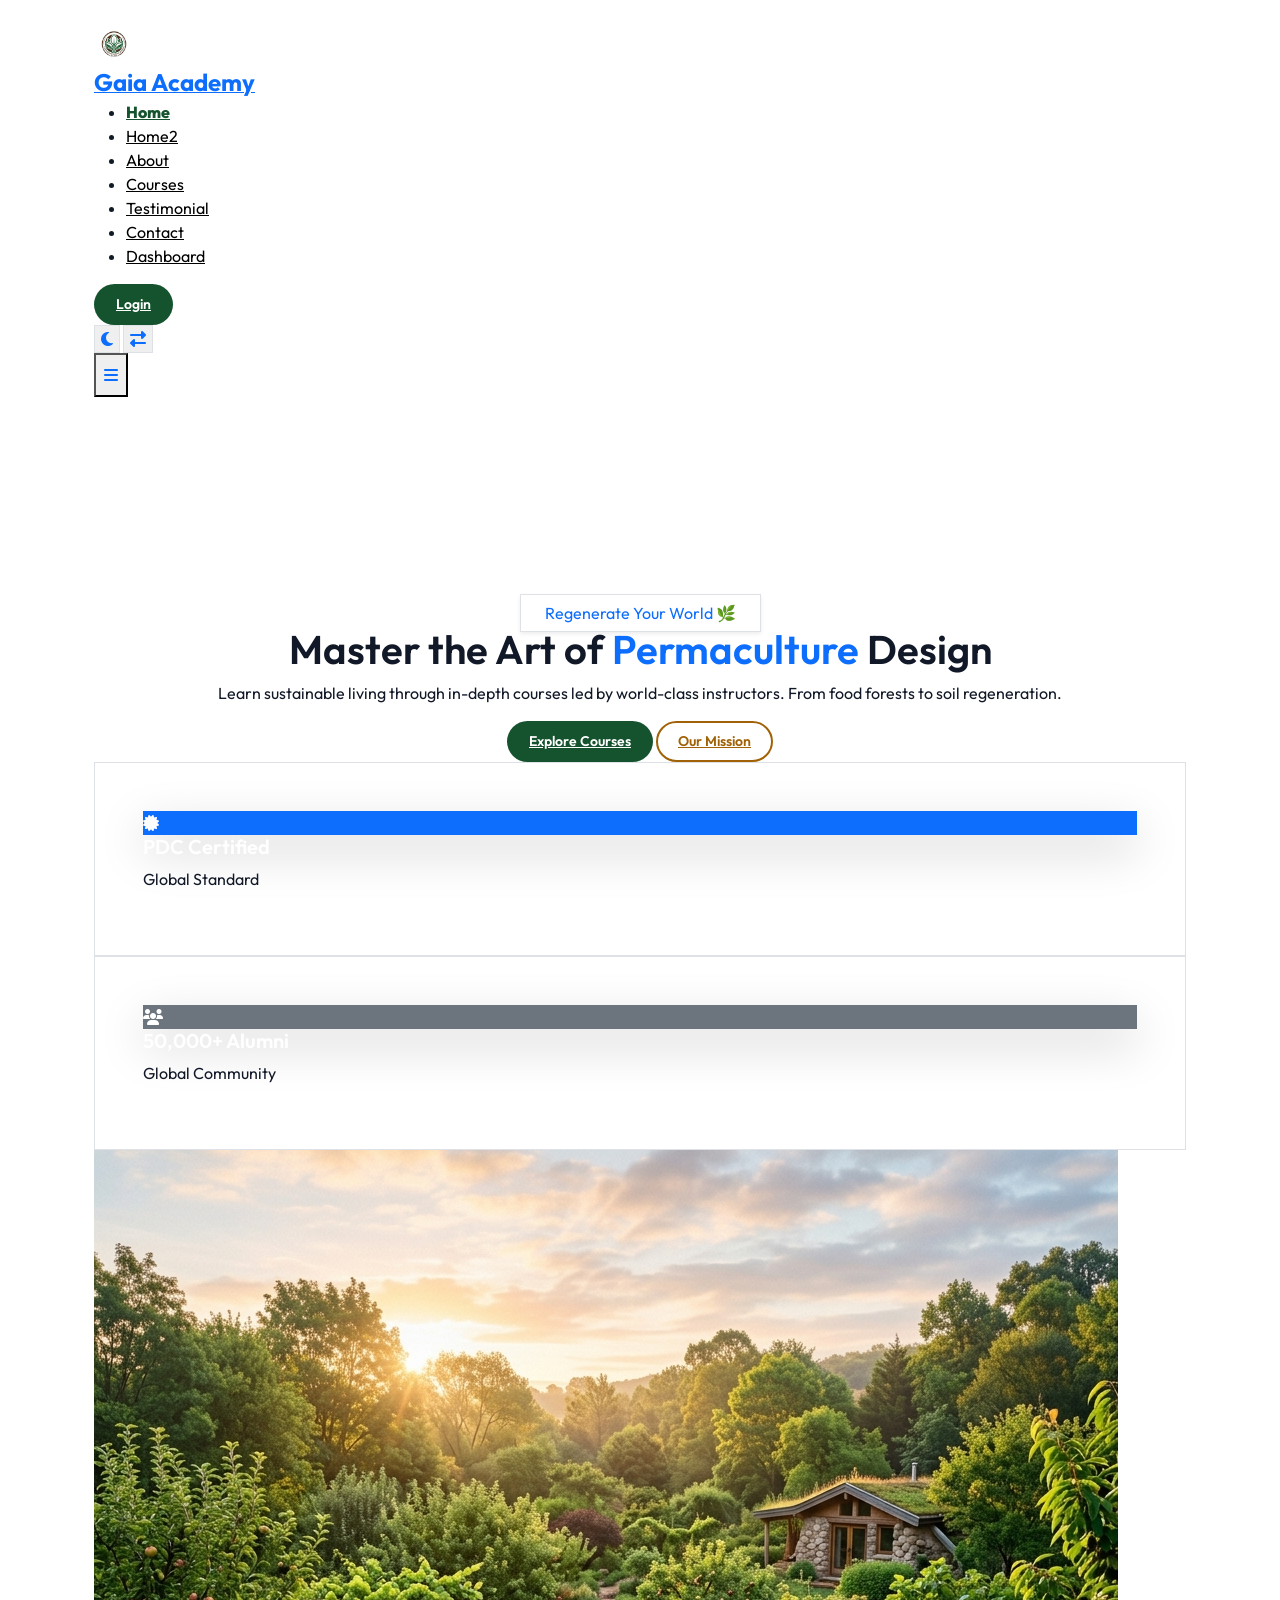
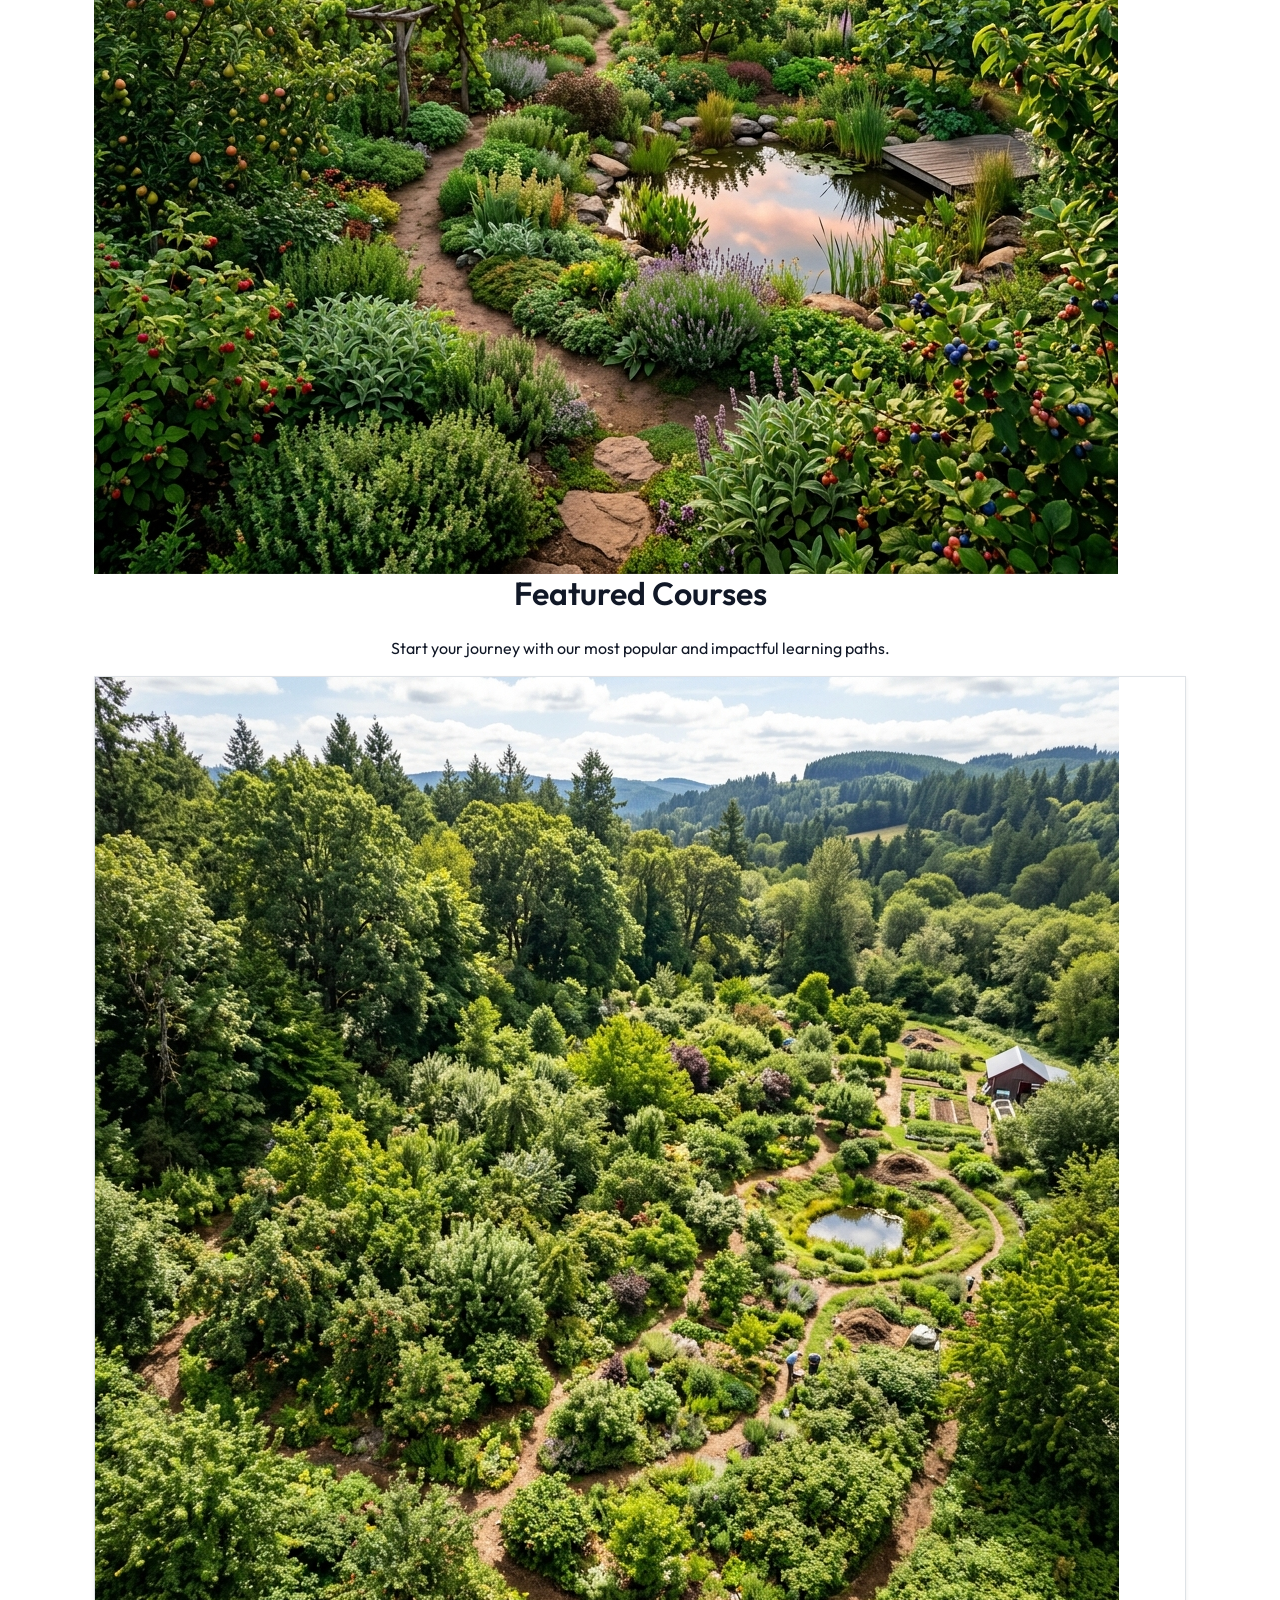
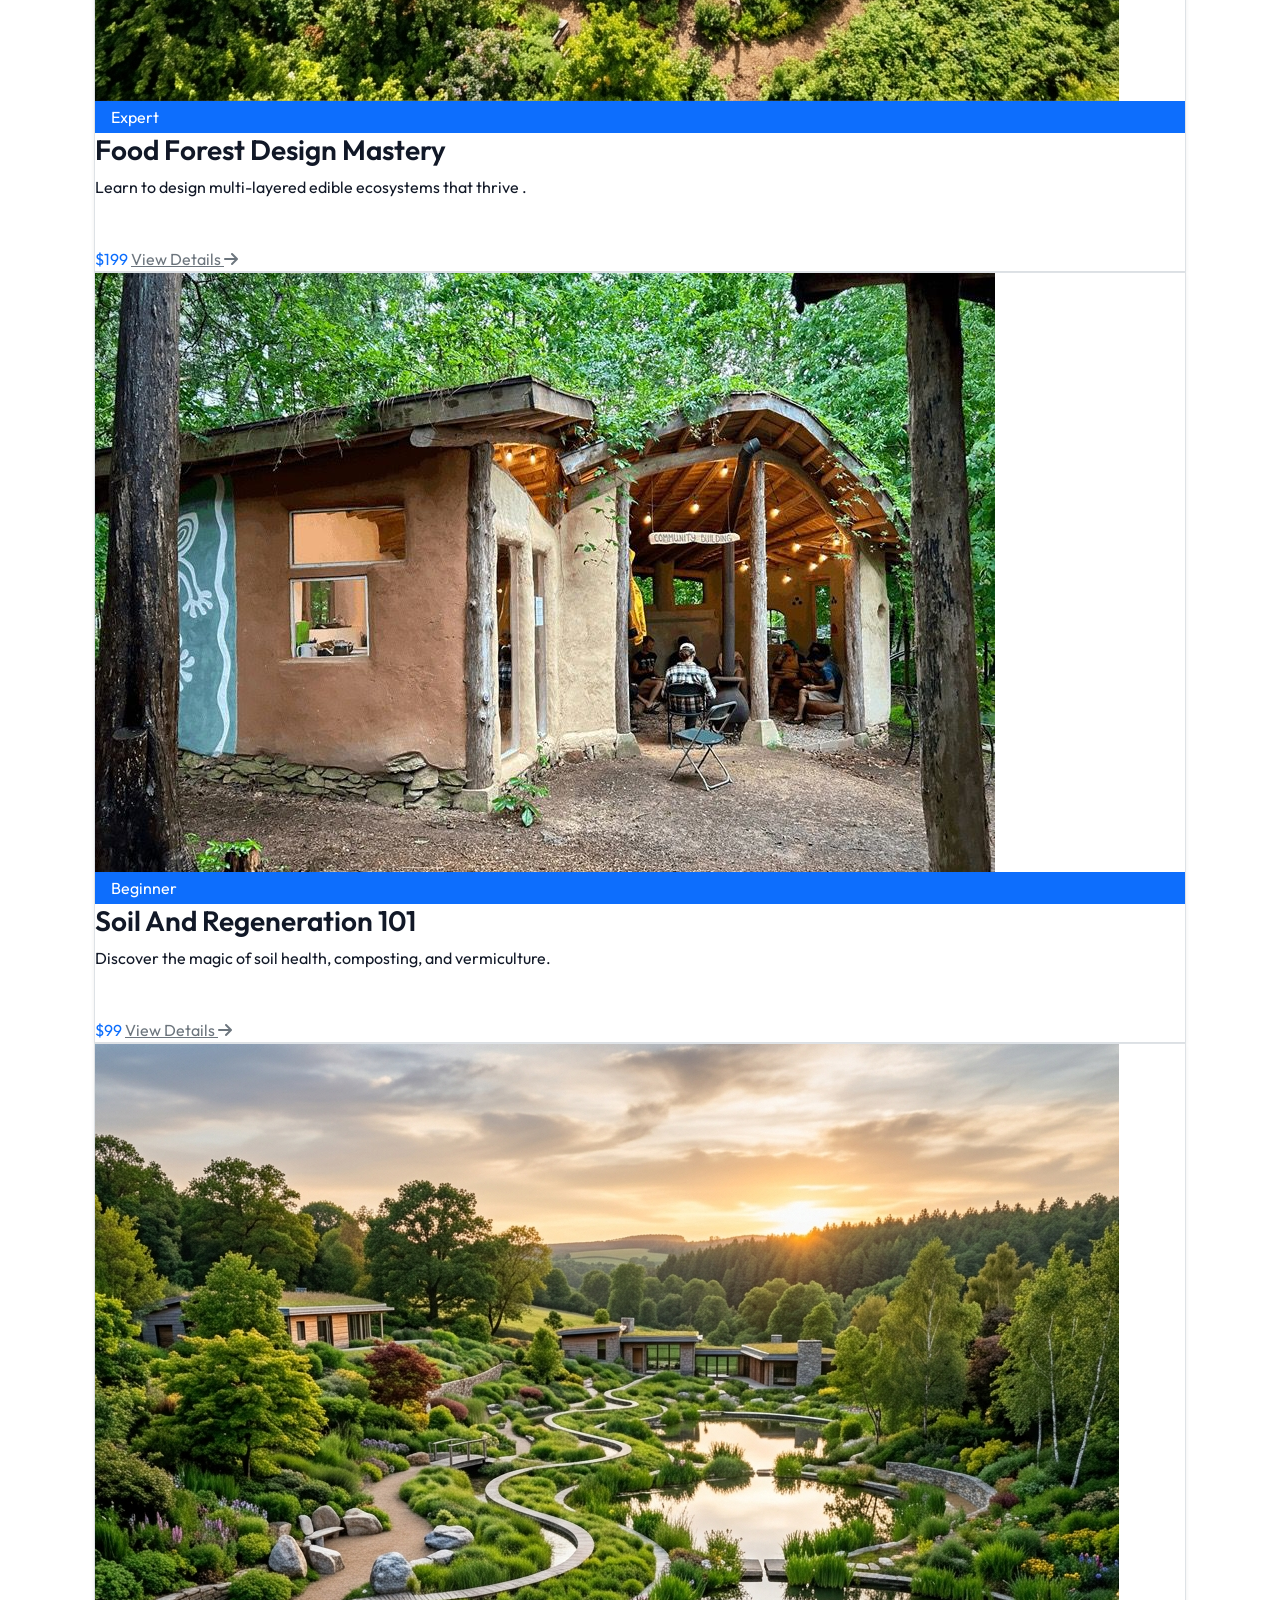
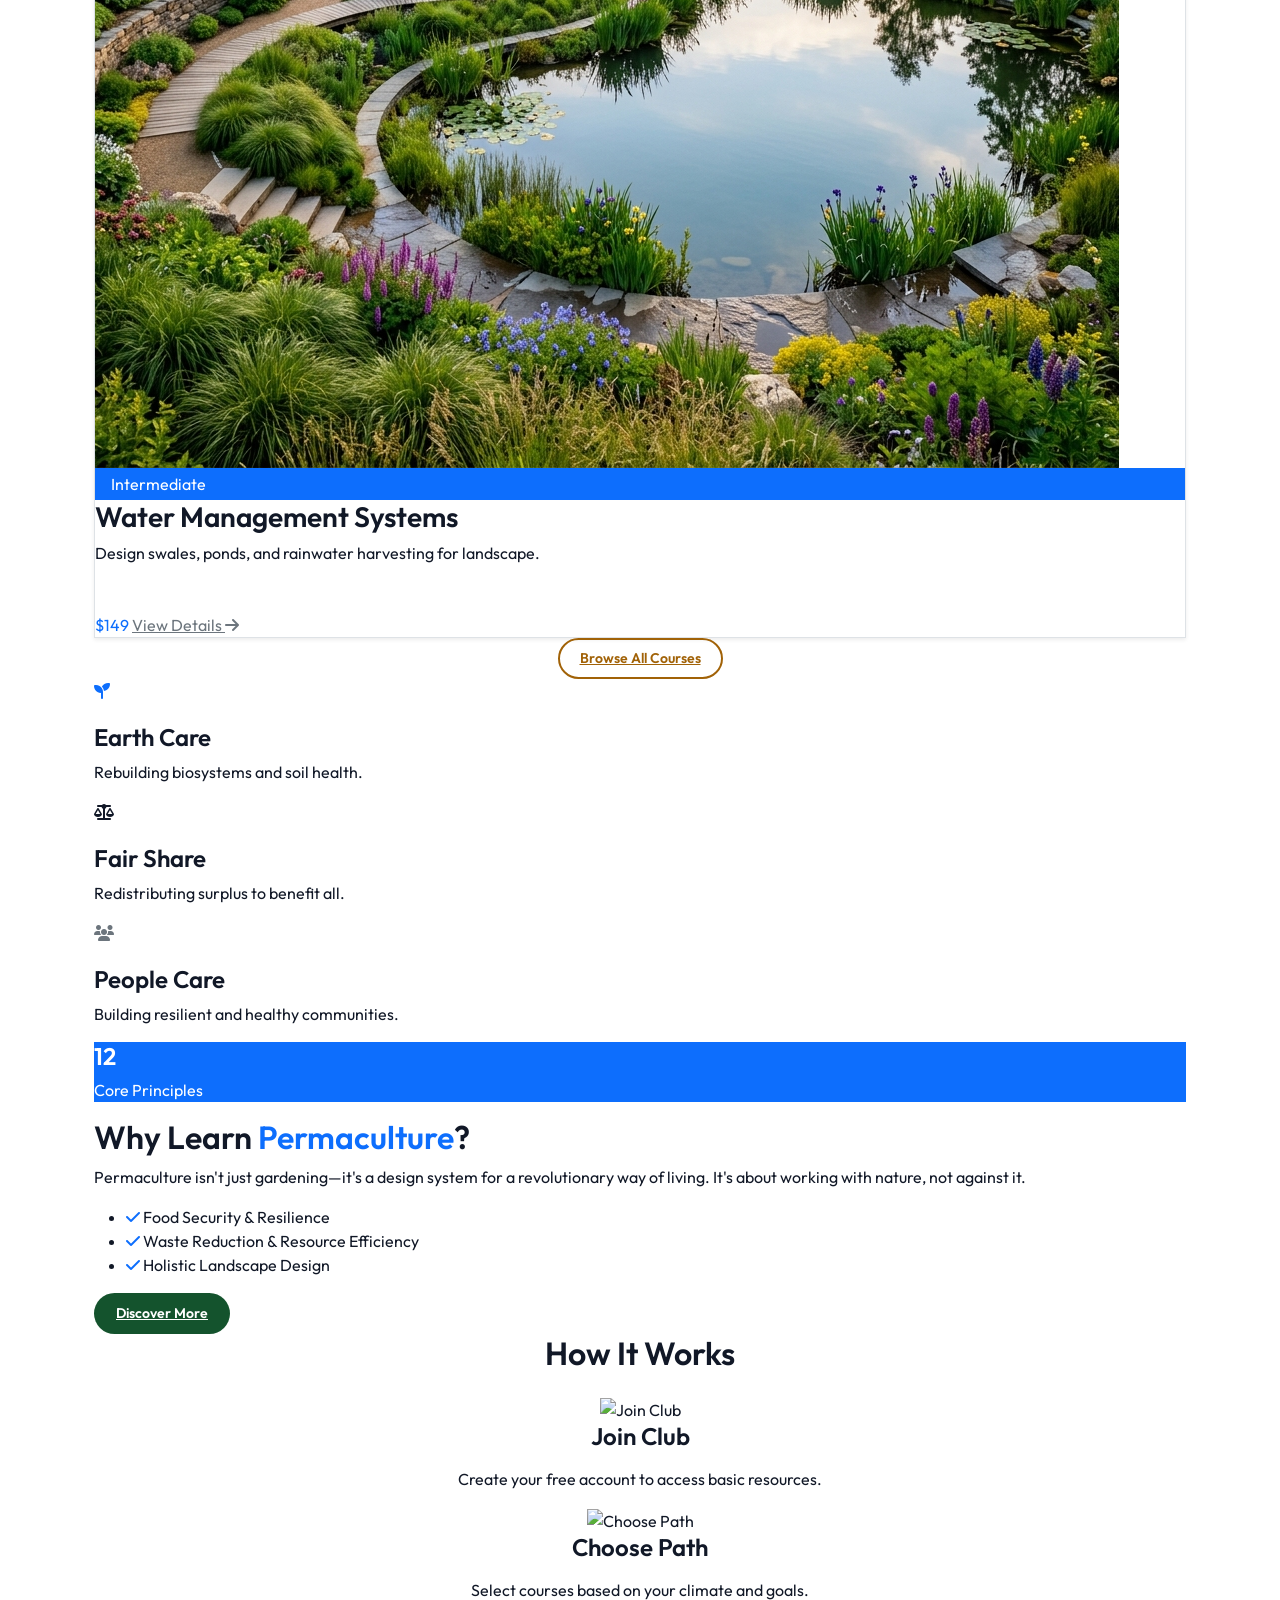
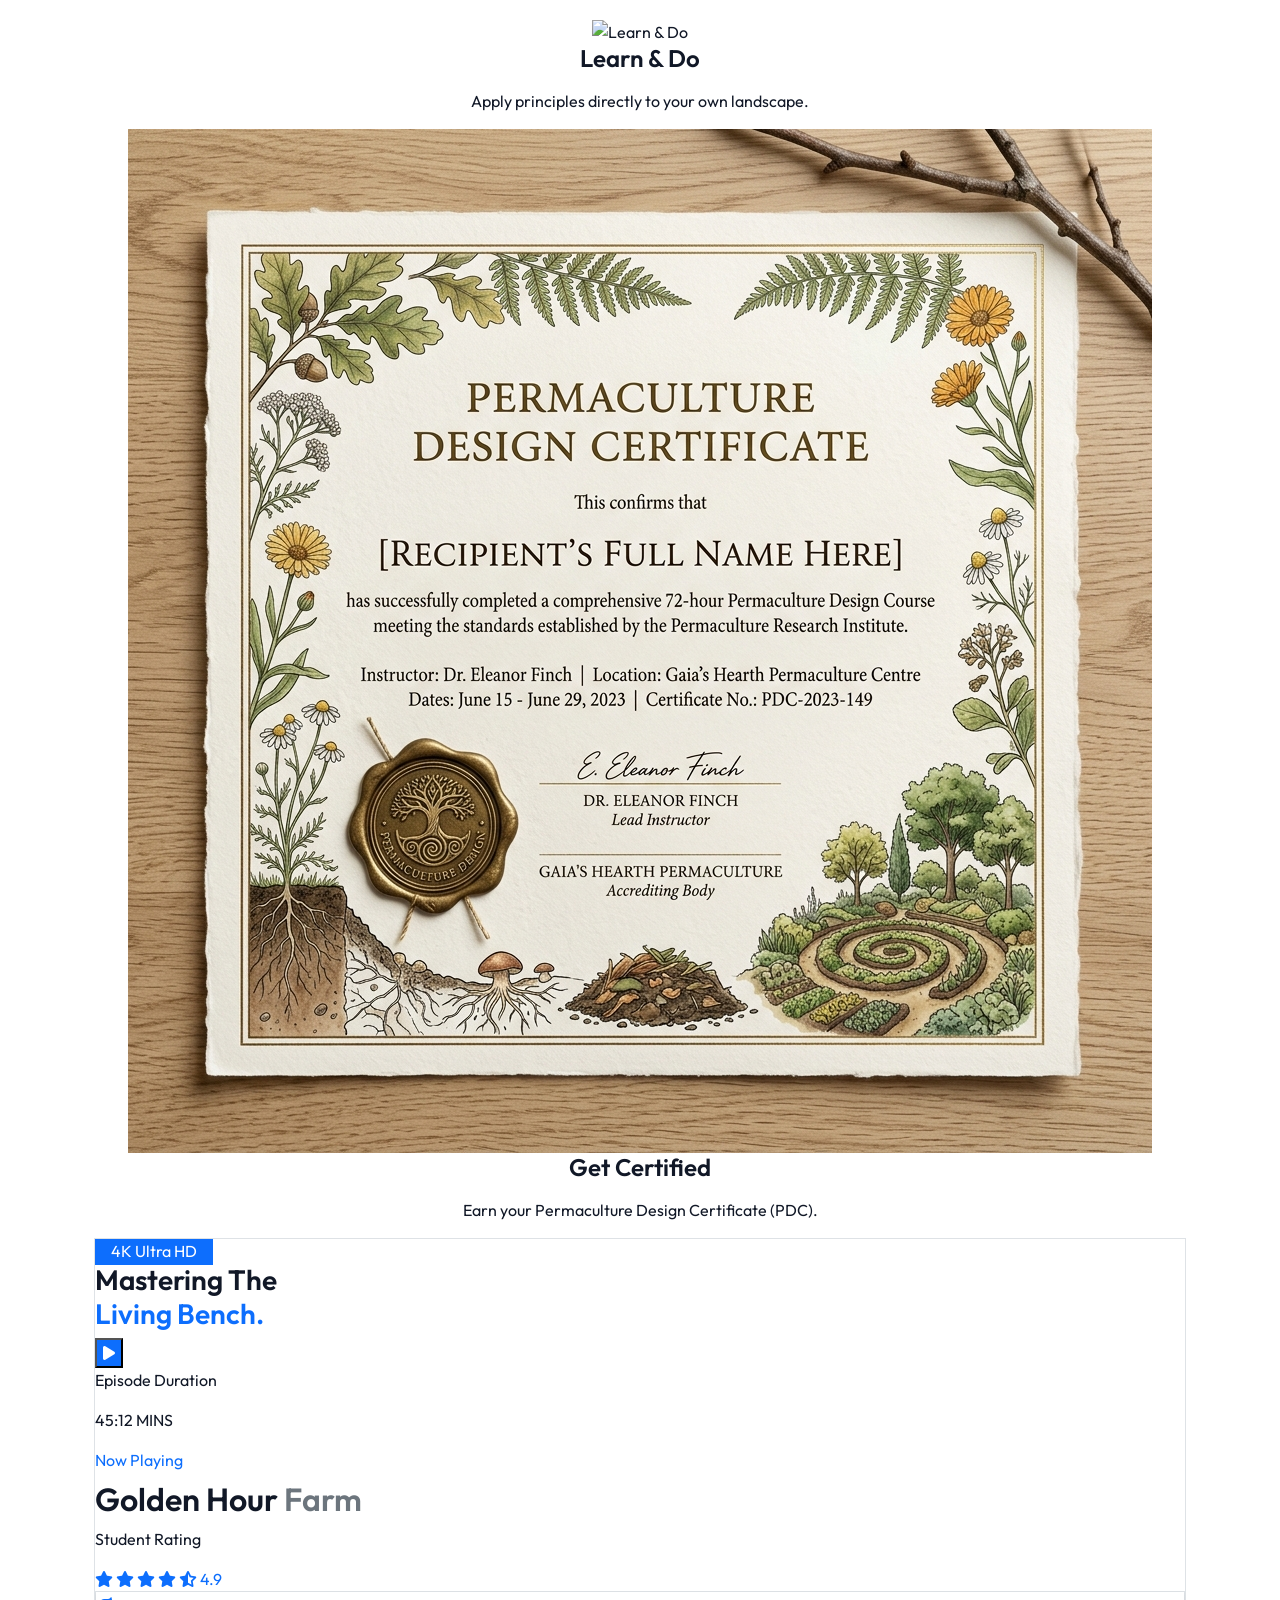
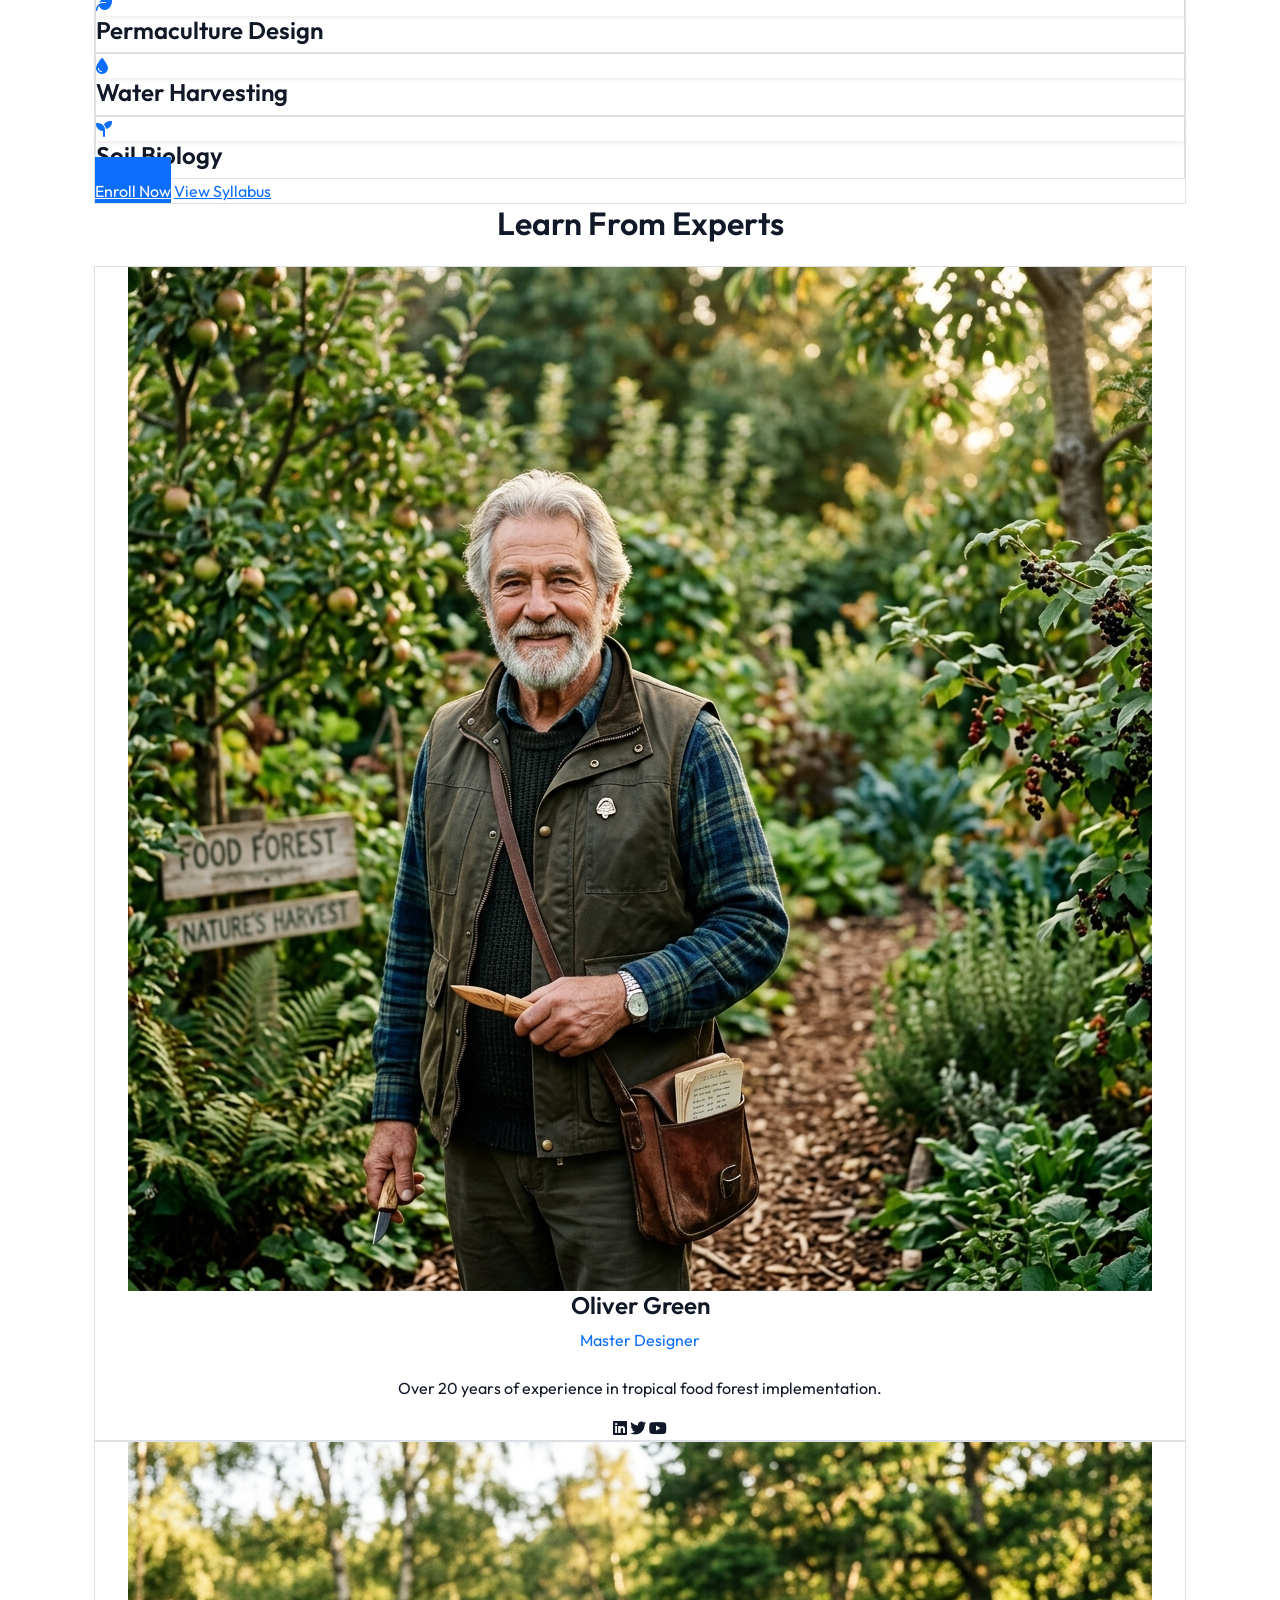
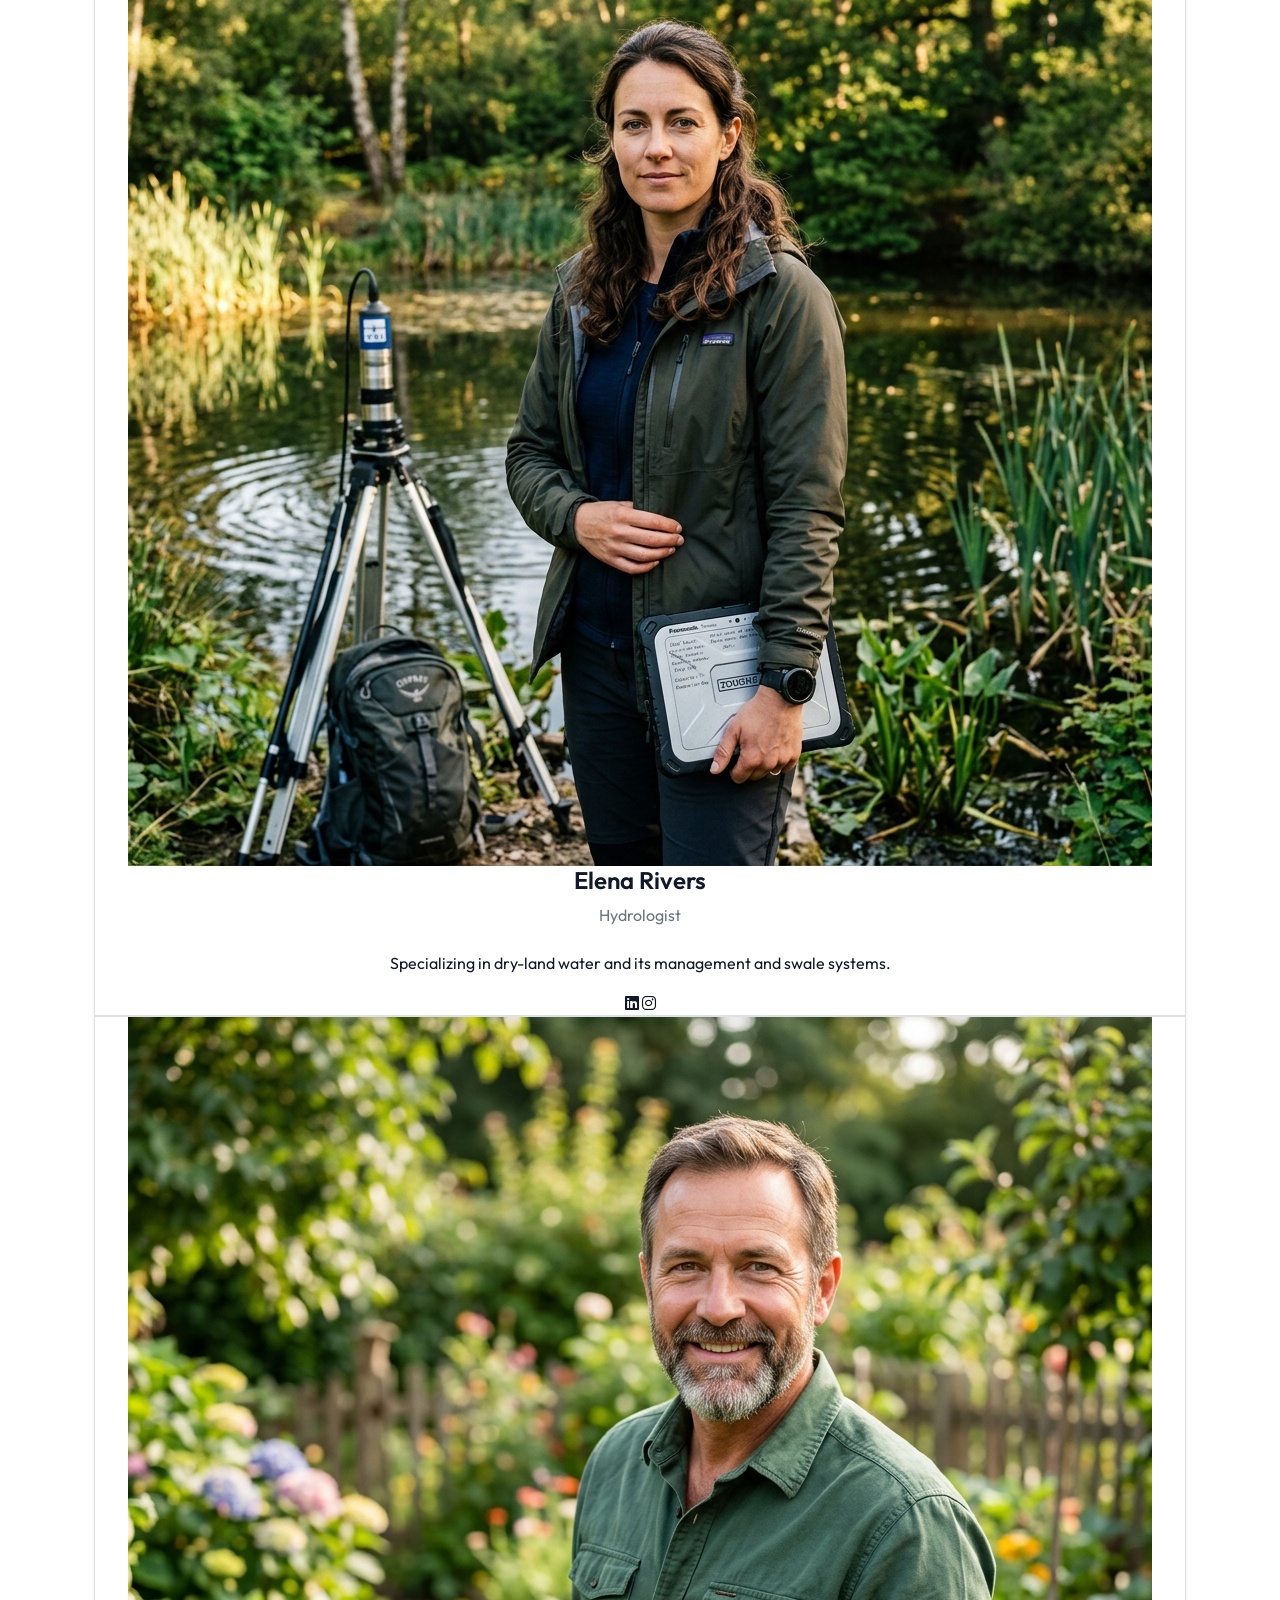
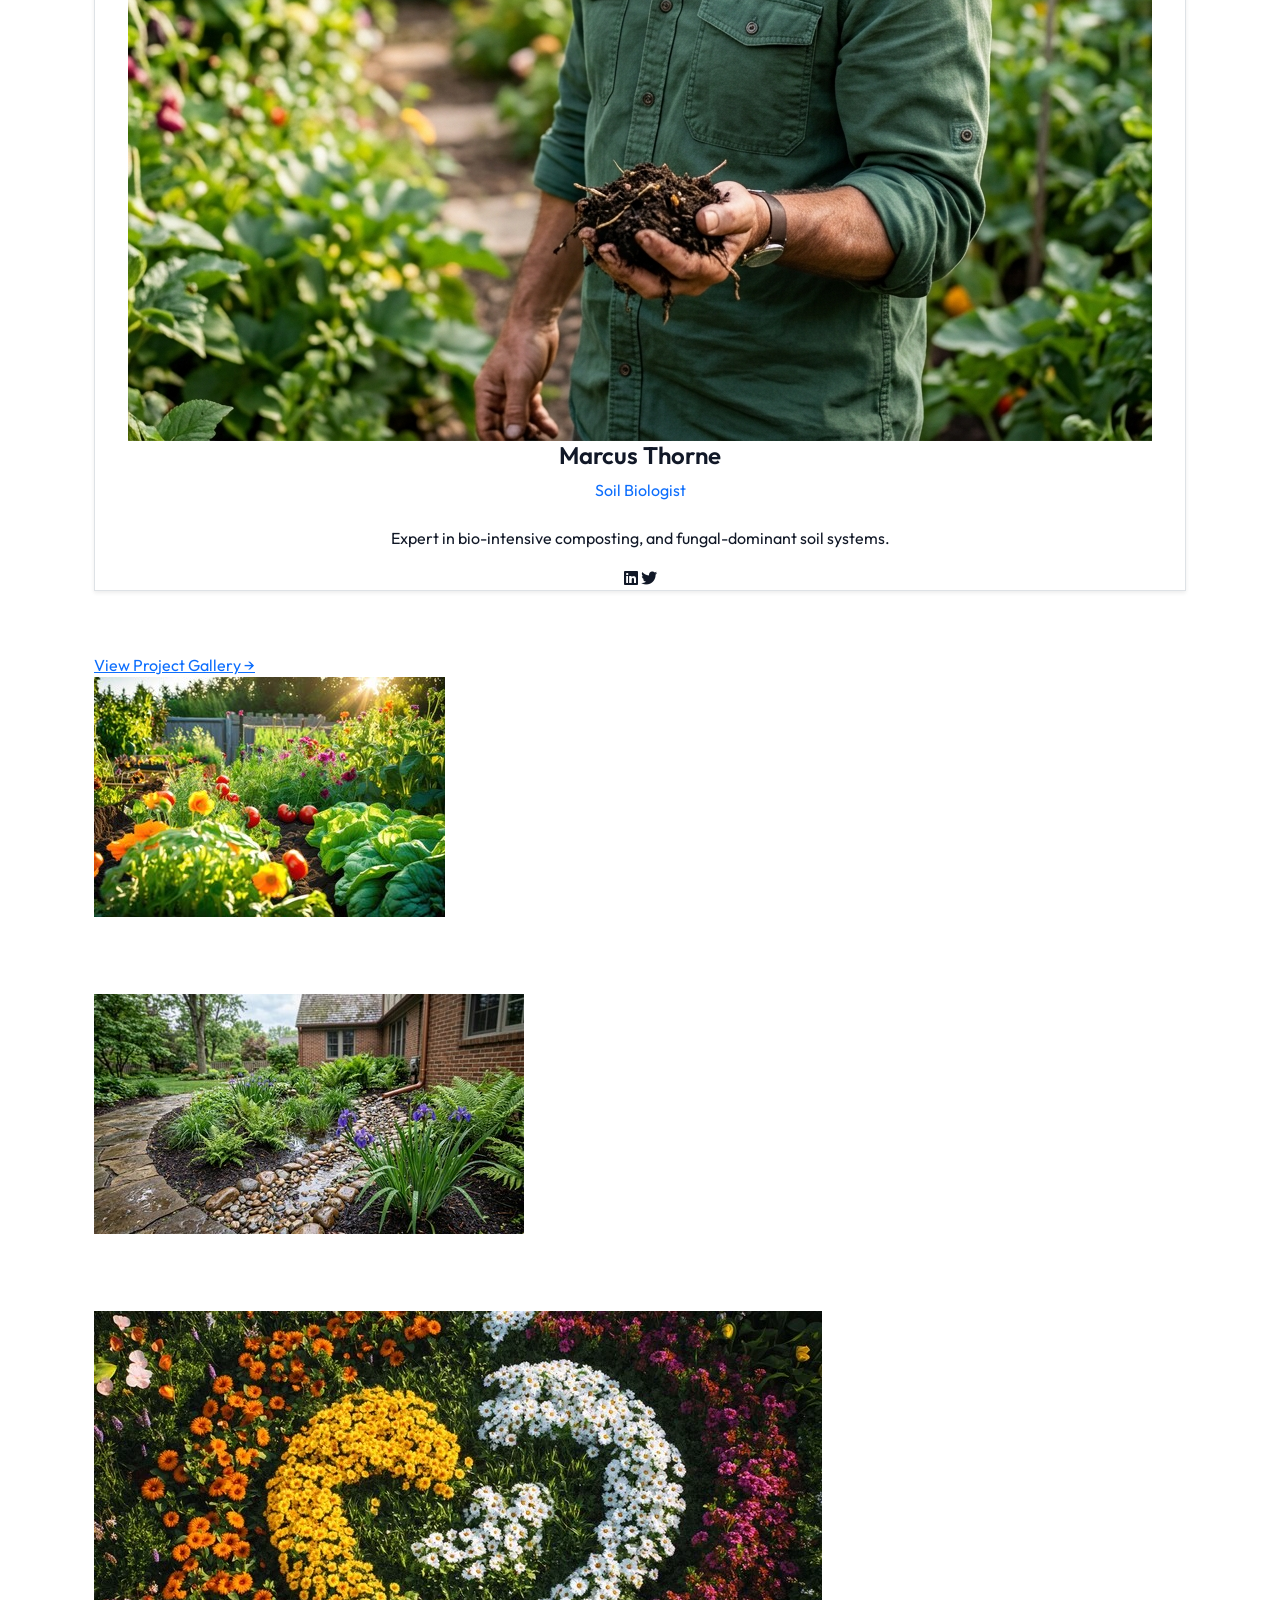
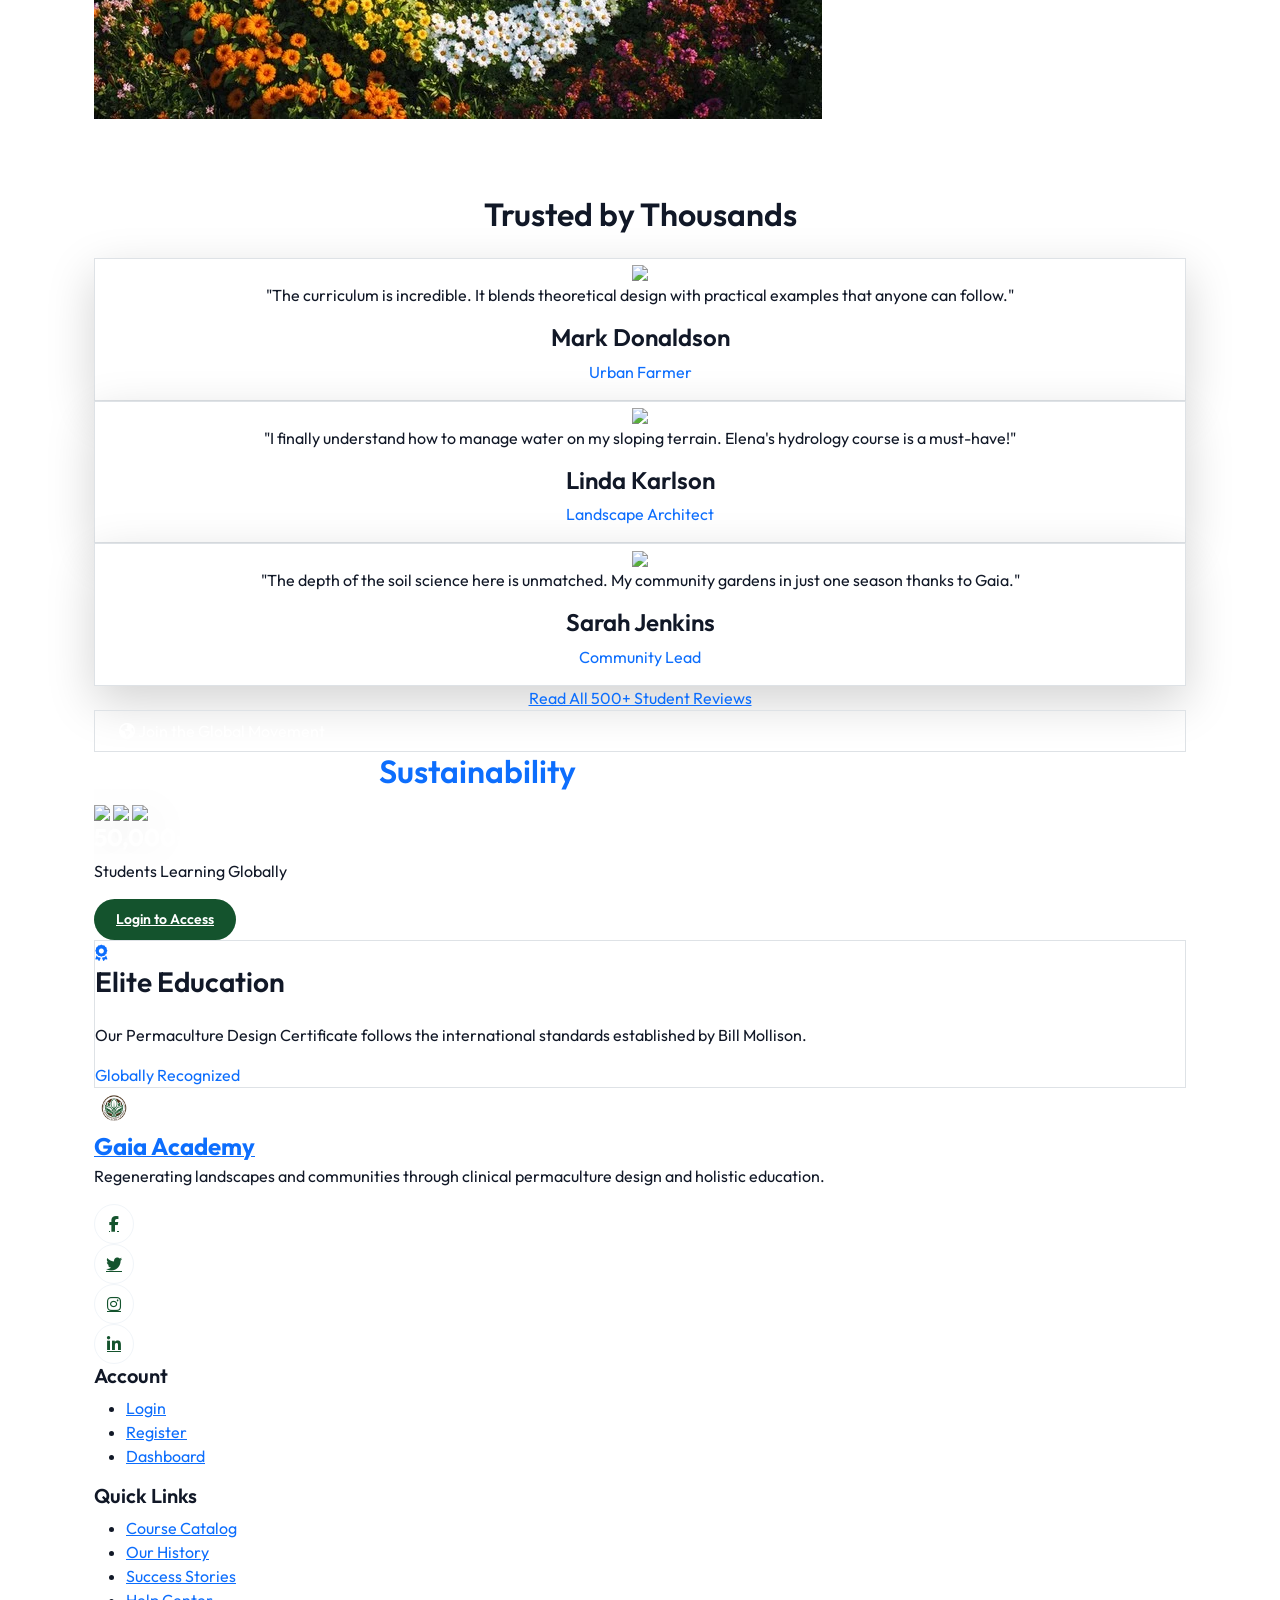
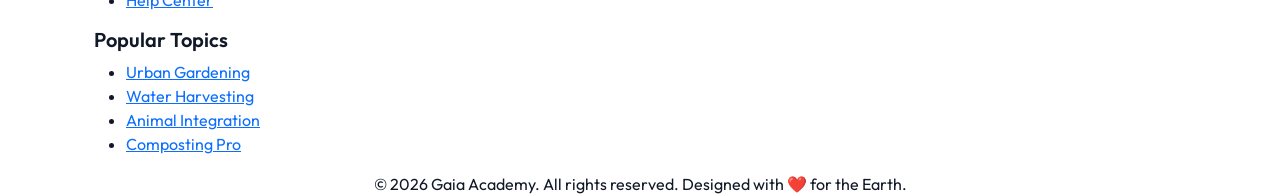
==== index.html @ 59b5be05 "first commit" ====
<!DOCTYPE html>
<html lang="en">

<head>
    <meta charset="UTF-8">
    <meta name="viewport" content="width=device-width, initial-scale=1.0">
    <title>Gaia Academy - Permaculture Education</title>
    <link rel="icon" type="image/png" href="image/favicon.png">

    <!-- Bootstrap 5 -->
    <link href="https://cdn.jsdelivr.net/npm/bootstrap@5.3.0/dist/css/bootstrap.min.css" rel="stylesheet">
    <!-- Tailwind CSS -->
    <script src="https://cdn.tailwindcss.com"></script>
    <script>
        tailwind.config = {

            theme: {
                extend: {
                    colors: {
                        primary: '#14532D',
                        secondary: '#A16207',
                    }
                }
            }
        }
    </script>
    <!-- Font Awesome -->
    <link rel="stylesheet" href="https://cdnjs.cloudflare.com/ajax/libs/font-awesome/6.4.0/css/all.min.css">
    <!-- Custom CSS -->
    <link rel="stylesheet" href="css/index.css">
    <style>
        .theme-toggle-icon {
            display: inline-block !important;
            visibility: visible !important;
            opacity: 1 !important;
        }
    </style>
</head>

<body class="bg-white transition-colors duration-300">

    <!-- Navbar -->
    <header class="fixed top-0 left-0 w-full z-50 bg-white/95 backdrop-blur-md border-b border-gray-100">
        <nav class="container mx-auto px-4 py-4 flex items-center justify-between">
            <!-- Logo -->
            <a href="index.html" class="flex items-center gap-2 group">
                <img src="image/favicon.png" alt="Logo" class="logo-brand-img group-hover:rotate-12">
                <span class="logo-brand-text text-primary">Gaia Academy</span>
            </a>

            <ul class="hidden xl:flex items-center gap-8 text-gray-700 font-medium">
                <li><a href="index.html" class="hover:text-primary transition-colors">Home</a>
                </li>
                <li><a href="home2.html" class="hover:text-primary transition-colors">Home2</a>
                </li>
                <li><a href="about.html" class="hover:text-primary transition-colors">About</a></li>
                <li><a href="courses.html" class="hover:text-primary transition-colors">Courses</a></li>
                <li><a href="testimonial.html" class="hover:text-primary transition-colors">Testimonial</a></li>
                <li><a href="contact.html" class="hover:text-primary transition-colors">Contact</a></li>
                <li><a href="instructor.html" class="hover:text-primary transition-colors">Dashboard</a></li>

            </ul>

            <!-- CTAs & Toggles -->
            <div class="flex items-center gap-4">
                <div class="hidden xl:flex items-center gap-3">
                    <a href="login.html" class="btn-primary-gaia">Login</a>
                </div>

                <div class="hidden xl:flex items-center gap-3">
                    <button
                        class="theme-toggle w-10 h-10 flex items-center justify-center rounded-xl bg-gray-50 hover:bg-gray-100 transition-all border border-gray-100">
                        <i class="fas fa-moon theme-toggle-icon text-primary text-lg"></i>
                    </button>
                    <button
                        class="rtl-toggle w-10 h-10 flex items-center justify-center rounded-xl bg-gray-50 hover:bg-gray-100 transition-all border border-gray-100">
                        <i class="fas fa-right-left rtl-toggle-icon text-primary text-lg"></i>
                    </button>
                </div>

                <!-- Mobile Hamburger -->
                <button class="xl:hidden hamburger-btn p-2 text-primary z-[70] relative">
                    <i class="fas fa-bars text-2xl"></i>
                </button>
            </div>
        </nav>

        <!-- Premium Full-Screen Mobile Menu -->
        <div id="mobile-menu" class="hidden xl:hidden">
            <ul class="flex flex-col gap-8 text-center items-center">
                <li><a href="index.html">Home</a></li>
                <li><a href="home2.html">Home 2</a></li>
                <li><a href="about.html">About</a></li>
                <li><a href="courses.html">Courses</a></li>
                <li><a href="testimonial.html">Testimonials</a></li>
                <li><a href="contact.html">Contact</a></li>

                <li class="pt-8 border-t border-gray-100 w-full flex flex-col gap-3">
                    <button
                        class="theme-toggle flex items-center justify-center gap-3 w-full py-4 rounded-2xl bg-gray-50 text-gray-900 font-black uppercase tracking-widest text-xs translate-y-0">
                        <i class="fas fa-moon theme-toggle-icon text-primary text-lg"></i> Appearance
                    </button>
                    <button
                        class="rtl-toggle flex items-center justify-center gap-3 w-full py-4 rounded-2xl bg-gray-50 text-gray-900 font-black uppercase tracking-widest text-xs translate-y-0">
                        <i class="fas fa-right-left rtl-toggle-icon text-primary text-lg"></i> Reading Direction
                    </button>
                </li>

                <li class="flex flex-col gap-4 w-full">
                    <a href="login.html" class="btn-primary-gaia w-full !py-4">Login</a>
                </li>
            </ul>
        </div>
    </header>

    <!-- Hero Section -->
    <section class="hero-safe-top pb-16 lg:pb-32 relative overflow-hidden bg-white">
        <div class="container mx-auto px-4">
            <div class="text-center max-w-4xl mx-auto flex flex-col items-center">
                <div class="reveal-on-scroll flex flex-col items-center">
                    <span
                        class="inline-flex items-center gap-2 px-4 py-2 bg-green-50 text-primary rounded-full text-[10px] font-black uppercase tracking-[0.3em] mb-8 border border-green-100 shadow-sm">
                        <span class="w-2 h-2 bg-primary rounded-full animate-ping"></span>
                        Regenerate Your World 🌿</span>
                    <h1 class="text-6xl lg:text-8xl font-black text-gray-900 leading-[1.1] mb-8 tracking-tighter">
                        Master the Art of <span class="text-primary italic font-light font-serif">Permaculture</span>
                        Design</h1>
                    <p class="text-lg lg:text-xl text-gray-600 mb-12 max-w-2xl leading-relaxed">Learn sustainable living
                        through in-depth courses led by world-class instructors. From food forests to soil regeneration.
                    </p>
                    <div class="flex flex-col sm:flex-row gap-6 items-center justify-center">
                        <a href="courses.html"
                            class="btn-primary-gaia !px-10 !py-4 shadow-xl hover:shadow-primary/20 transition-all">Explore
                            Courses</a>
                        <a href="about.html" class="btn-secondary-gaia !px-10 !py-4">Our Mission</a>
                    </div>
                </div>
            </div>

            <!-- Hero Image Container with Floating Elements -->
            <div class="mt-24 relative reveal-on-scroll" style="animation-delay: 0.2s">
                <div class="relative max-w-4xl mx-auto">
                    <!-- Floating Badge 1 (Inside Top Left) -->
                    <div class="absolute left-10 top-10 z-20 hidden lg:block animate-pulse">
                        <div
                            class="glass p-5 rounded-3xl shadow-2xl border border-white/20 flex items-center gap-4 bg-black/20 backdrop-blur-xl">
                            <div
                                class="w-12 h-12 bg-primary rounded-2xl flex items-center justify-center text-white text-xl shadow-lg">
                                <i class="fas fa-certificate"></i>
                            </div>
                            <div>
                                <h5 class="font-black text-white text-sm">PDC Certified</h5>
                                <p class="text-[10px] text-white/70 font-bold uppercase tracking-widest">Global Standard
                                </p>
                            </div>
                        </div>
                    </div>

                    <!-- Floating Badge 2 (Inside Bottom Right) -->
                    <div class="absolute right-10 bottom-10 z-20 hidden lg:block animate-pulse"
                        style="animation-delay: 1s">
                        <div
                            class="glass p-5 rounded-3xl shadow-2xl border border-white/20 flex items-center gap-4 bg-black/20 backdrop-blur-xl">
                            <div
                                class="w-12 h-12 bg-secondary rounded-2xl flex items-center justify-center text-white text-xl shadow-lg">
                                <i class="fas fa-users"></i>
                            </div>
                            <div>
                                <h5 class="font-black text-white text-sm">50,000+ Alumni</h5>
                                <p class="text-[10px] text-white/70 font-bold uppercase tracking-widest">Global
                                    Community</p>
                            </div>
                        </div>
                    </div>

                    <!-- Main Hero Image -->
                    <div
                        class="rounded-[3rem] overflow-hidden shadow-2xl relative z-10 transition-all hover:scale-[1.02] duration-700 border-8 border-white">
                        <img src="image/permaculture_hero_premium.png" alt="Permaculture Hero"
                            class="w-full h-[600px] object-cover">
                        <!-- Image Overlay Gradient -->
                        <div class="absolute inset-0 bg-gradient-to-t from-black/40 to-transparent"></div>
                    </div>
                </div>
            </div>
        </div>
        <!-- Abstract Shapes -->
        <div class="absolute top-0 right-0 -z-10 bg-green-50 w-1/2 h-full rounded-l-[200px] opacity-60"></div>
    </section>

    <!-- Featured Courses -->
    <section class="py-20 bg-gray-50/50">
        <div class="container mx-auto px-4">
            <div class="text-center mb-16 reveal-on-scroll">
                <h2 class="text-4xl font-extrabold text-gray-900 mb-4">Featured Courses</h2>
                <p class="text-gray-600 max-w-2xl mx-auto">Start your journey with our most popular
                    and impactful learning paths.</p>
            </div>
            <div class="grid grid-cols-1 md:grid-cols-2 lg:grid-cols-3 tablet-grid-3 gap-8 reveal-on-scroll">
                <!-- Course Card 1 -->
                <div
                    class="bg-white rounded-3xl overflow-hidden shadow-sm hover:shadow-xl transition-all border border-gray-100 group">
                    <div class="relative h-48 sm:h-56 lg:h-64 overflow-hidden">
                        <img src="image/food_forest_aerial_mastery.png" alt="Course"
                            class="w-full h-full object-cover group-hover:scale-105 transition-all duration-500">
                        <div
                            class="absolute top-4 left-4 bg-primary text-white px-3 py-1 rounded-full text-xs sm:text-sm font-bold z-10">
                            Expert</div>
                    </div>
                    <div class="p-6 sm:p-8">
                        <h3 class="text-lg sm:text-xl lg:text-2xl font-bold text-gray-900 mb-2 sm:mb-3 line-clamp-2">
                            Food Forest Design Mastery
                        </h3>
                        <p class="text-gray-600 mb-4 sm:mb-6 text-sm line-clamp-3">Learn to design multi-layered edible
                            ecosystems that thrive .</p>
                        <div class="flex items-center justify-between pt-4 sm:pt-6 border-t border-gray-100">
                            <span class="text-lg sm:text-xl lg:text-2xl font-black text-primary">$199</span>
                            <a href="single.html"
                                class="text-secondary font-bold hover:underline text-sm sm:text-base flex items-center whitespace-nowrap">View
                                Details <i class="fas fa-arrow-right ml-1"></i></a>
                        </div>
                    </div>
                </div>
                <!-- Course Card 2 -->
                <div class="bg-white rounded-3xl overflow-hidden shadow-sm hover:shadow-xl transition-all border border-gray-100 group"
                    style="animation-delay: 0.1s">
                    <div class="relative h-48 sm:h-56 lg:h-64 overflow-hidden">
                        <img src="image/WhatsApp Image 2026-04-16 at 11.24.39 AM (1).jpeg" alt="Course"
                            class="w-full h-full object-cover group-hover:scale-105 transition-all duration-500">
                        <div
                            class="absolute top-4 left-4 bg-primary text-white px-3 py-1 rounded-full text-xs sm:text-sm font-bold z-10">
                            Beginner</div>
                    </div>
                    <div class="p-6 sm:p-8">
                        <h3 class="text-lg sm:text-xl lg:text-2xl font-bold text-gray-900 mb-2 sm:mb-3 line-clamp-2">
                            Soil And Regeneration 101</h3>
                        <p class="text-gray-600 mb-4 sm:mb-6 text-sm line-clamp-3">Discover the magic of soil health,
                            composting, and vermiculture.</p>
                        <div class="flex items-center justify-between pt-4 sm:pt-6 border-t border-gray-100">
                            <span class="text-lg sm:text-xl lg:text-2xl font-black text-primary">$99</span>
                            <a href="single.html"
                                class="text-secondary font-bold hover:underline text-sm sm:text-base flex items-center whitespace-nowrap">View
                                Details <i class="fas fa-arrow-right ml-1"></i></a>
                        </div>
                    </div>
                </div>
                <!-- Course Card 3 -->
                <div class="bg-white rounded-3xl overflow-hidden shadow-sm hover:shadow-xl transition-all border border-gray-100 group"
                    style="animation-delay: 0.2s">
                    <div class="relative h-48 sm:h-56 lg:h-64 overflow-hidden">
                        <img src="image/course_water_harvesting_hd.png" alt="Course"
                            class="w-full h-full object-cover group-hover:scale-105 transition-all duration-500">
                        <div
                            class="absolute top-4 left-4 bg-primary text-white px-3 py-1 rounded-full text-xs sm:text-sm font-bold z-10">
                            Intermediate</div>
                    </div>
                    <div class="p-6 sm:p-8">
                        <h3 class="text-lg sm:text-xl lg:text-2xl font-bold text-gray-900 mb-2 sm:mb-3 line-clamp-2">
                            Water Management Systems</h3>
                        <p class="text-gray-600 mb-4 sm:mb-6 text-sm line-clamp-3">Design swales, ponds, and rainwater
                            harvesting for landscape.</p>
                        <div class="flex items-center justify-between pt-4 sm:pt-6 border-t border-gray-100">
                            <span class="text-lg sm:text-xl lg:text-2xl font-black text-primary">$149</span>
                            <a href="single.html"
                                class="text-secondary font-bold hover:underline text-sm sm:text-base flex items-center whitespace-nowrap">View
                                Details <i class="fas fa-arrow-right ml-1"></i></a>
                        </div>
                    </div>
                </div>
            </div>
            <div class="text-center mt-16 reveal-on-scroll">
                <a href="courses.html" class="btn-secondary-gaia">Browse All Courses</a>
            </div>
        </div>
    </section>

    <!-- Why Permaculture -->
    <section class="py-20 bg-white overflow-hidden">
        <div class="container mx-auto px-4">
            <div class="grid lg:grid-cols-2 gap-16 items-center">
                <div class="reveal-on-scroll order-2 lg:order-1">
                    <div class="grid grid-cols-2 gap-6">
                        <div class="bg-green-50 p-8 rounded-3xl h-full flex flex-col justify-center">
                            <i class="fas fa-seedling text-3xl text-primary mb-4"></i>
                            <h4 class="font-bold text-lg">Earth Care</h4>
                            <p class="text-sm text-gray-500 mt-2">Rebuilding biosystems and soil health.</p>
                        </div>
                        <div class="bg-blue-50 p-8 rounded-3xl h-full flex flex-col justify-center">
                            <i class="fas fa-balance-scale text-3xl text-blue-600 mb-4"></i>
                            <h4 class="font-bold text-lg">Fair Share</h4>
                            <p class="text-sm text-gray-500 mt-2">Redistributing surplus to benefit all.</p>
                        </div>
                        <div class="bg-amber-50 p-8 rounded-3xl h-full flex flex-col justify-center">
                            <i class="fas fa-users text-3xl text-secondary mb-4"></i>
                            <h4 class="font-bold text-lg">People Care</h4>
                            <p class="text-sm text-gray-500 dark:text-gray-200 mt-2">Building resilient and healthy
                                communities.</p>
                        </div>
                        <div
                            class="bg-primary p-8 rounded-3xl text-white dark:text-gray-900 h-full flex flex-col justify-center">
                            <h4 class="text-4xl font-black mb-2">12</h4>
                            <p class="text-sm font-bold opacity-80 dark:opacity-100 uppercase tracking-widest">Core
                                Principles</p>
                        </div>
                    </div>
                </div>
                <div class="reveal-on-scroll order-1 lg:order-2 mobile-center">
                    <h2 class="text-4xl lg:text-5xl font-extrabold text-gray-900 mb-6">Why Learn <span
                            class="text-primary">Permaculture</span>?</h2>
                    <p class="text-lg text-gray-600 mb-8">Permaculture isn't just gardening—it's a
                        design system for a revolutionary way of living. It's about working with nature, not against it.
                    </p>
                    <ul class="space-y-4 mb-10">
                        <li class="flex items-center gap-3 font-medium text-gray-700">
                            <span
                                class="w-6 h-6 bg-green-100 text-primary rounded-full flex items-center justify-center text-xs"><i
                                    class="fas fa-check"></i></span>
                            Food Security & Resilience
                        </li>
                        <li class="flex items-center gap-3 font-medium text-gray-700">
                            <span
                                class="w-6 h-6 bg-green-100 text-primary rounded-full flex items-center justify-center text-xs"><i
                                    class="fas fa-check"></i></span>
                            Waste Reduction & Resource Efficiency
                        </li>
                        <li class="flex items-center gap-3 font-medium text-gray-700">
                            <span
                                class="w-6 h-6 bg-green-100 text-primary rounded-full flex items-center justify-center text-xs"><i
                                    class="fas fa-check"></i></span>
                            Holistic Landscape Design
                        </li>
                    </ul>
                    <a href="about.html" class="btn-primary-gaia">Discover More</a>
                </div>
            </div>
        </div>
    </section>

    <!-- How It Works -->
    <section class="py-20 bg-gray-50/50">
        <div class="container mx-auto px-4">
            <div class="text-center mb-16 reveal-on-scroll">
                <h2 class="text-4xl font-extrabold text-gray-900 mb-4">How It Works</h2>
            </div>
            <div class="grid grid-cols-1 md:grid-cols-2 lg:grid-cols-4 gap-12 text-center reveal-on-scroll">
                <div class="mobile-center">
                    <div
                        class="w-24 h-24 bg-white rounded-3xl shadow-xl border-4 border-white flex items-center justify-center mx-auto mb-8 overflow-hidden group-hover:scale-110 transition-transform duration-500">
                        <img src="https://images.unsplash.com/photo-1521737711867-e3b97375f902?q=80&w=200&h=200&fit=crop"
                            alt="Join Club" class="w-full h-full object-cover">
                    </div>
                    <h4 class="font-bold text-xl mb-3">Join Club</h4>
                    <p class="text-gray-500 text-sm">Create your free account to access basic resources.</p>
                </div>
                <div class="mobile-center">
                    <div
                        class="w-24 h-24 bg-white rounded-3xl shadow-xl border-4 border-white flex items-center justify-center mx-auto mb-8 overflow-hidden group-hover:scale-110 transition-transform duration-500">
                        <img src="https://images.unsplash.com/photo-1501504905252-473c47e087f8?q=80&w=200&h=200&fit=crop"
                            alt="Choose Path" class="w-full h-full object-cover">
                    </div>
                    <h4 class="font-bold text-xl mb-3">Choose Path</h4>
                    <p class="text-gray-500 text-sm">Select courses based on your climate and goals.</p>
                </div>
                <div class="mobile-center">
                    <div
                        class="w-24 h-24 bg-white rounded-3xl shadow-xl border-4 border-white flex items-center justify-center mx-auto mb-8 overflow-hidden group-hover:scale-110 transition-transform duration-500">
                        <img src="https://images.unsplash.com/photo-1523348837708-15d4a09cfac2?q=80&w=200&h=200&fit=crop"
                            alt="Learn & Do" class="w-full h-full object-cover">
                    </div>
                    <h4 class="font-bold text-xl mb-3">Learn & Do</h4>
                    <p class="text-gray-500 text-sm">Apply principles directly to your own landscape.</p>
                </div>
                <div class="mobile-center">
                    <div
                        class="w-24 h-24 bg-white rounded-3xl shadow-xl border-4 border-white flex items-center justify-center mx-auto mb-8 overflow-hidden group-hover:scale-110 transition-transform duration-500">
                        <img src="image/pdc_certificate.png" alt="Get Certified" class="w-full h-full object-cover">
                    </div>
                    <h4 class="font-bold text-xl mb-3">Get Certified</h4>
                    <p class="text-gray-500 text-sm">Earn your Permaculture Design Certificate (PDC).</p>
                </div>
            </div>
        </div>
    </section>

    <!-- Interactive Course Player Feel (RESTORED) -->
    <section class="py-24 bg-gray-50/50 dark:bg-black/20">
        <div class="container mx-auto px-4">
            <div
                class="flex flex-col lg:flex-row gap-12 bg-white dark:bg-[#0a110d] rounded-[4rem] shadow-2xl overflow-hidden border border-gray-100 dark:border-white/5 reveal-on-scroll">
                <!-- Video Sidebar (Visual Player) -->
                <div class="lg:w-2/5 relative min-h-[400px] lg:min-h-full">

                    <div
                        class="absolute inset-0 bg-gradient-to-r from-white dark:from-[#0a110d] via-transparent to-transparent">
                    </div>
                    <div class="relative h-full p-12 flex flex-col justify-between">
                        <div>
                            <span
                                class="inline-block px-3 py-1 bg-primary text-white text-[9px] font-black uppercase tracking-widest rounded-full mb-6">4K
                                Ultra HD</span>
                            <h3 class="text-3xl font-black text-gray-900 dark:text-white leading-tight">Mastering The
                                <br><span class="text-primary italic font-light font-serif">Living Bench.</span>
                            </h3>
                        </div>

                        <div class="flex items-center gap-4">
                            <button
                                class="w-20 h-20 rounded-full bg-primary flex items-center justify-center text-white text-2xl shadow-2xl hover:scale-110 transition-transform">
                                <i class="fas fa-play ml-1"></i>
                            </button>
                            <div>
                                <p
                                    class="text-[10px] font-black text-gray-400 dark:text-white/40 uppercase tracking-widest">
                                    Episode Duration
                                </p>
                                <p class="text-gray-900 dark:text-white font-bold">45:12 MINS</p>
                            </div>
                        </div>
                    </div>
                </div>

                <!-- Playlist / Details -->
                <div class="lg:w-3/5 p-12 lg:p-16">
                    <div class="mb-12 flex justify-between items-end">
                        <div>
                            <p class="text-[10px] font-black uppercase tracking-[0.3em] text-primary mb-2">Now Playing
                            </p>
                            <h2 class="text-4xl font-extrabold text-gray-900 dark:text-white leading-tight">Golden Hour
                                <span
                                    class="italic font-serif font-light text-secondary dark:text-primary/60">Farm</span>
                            </h2>
                        </div>
                        <div class="text-right hidden sm:block">
                            <p
                                class="text-[10px] font-black text-gray-400 dark:text-white/30 uppercase tracking-widest">
                                Student Rating</p>
                            <div class="text-primary text-sm">
                                <i class="fas fa-star"></i>
                                <i class="fas fa-star"></i>
                                <i class="fas fa-star"></i>
                                <i class="fas fa-star"></i>
                                <i class="fas fa-star-half-alt"></i>
                                <span class="text-gray-900 dark:text-white ml-2">4.9</span>
                            </div>
                        </div>
                    </div>

                    <div class="grid grid-cols-1 md:grid-cols-3 gap-6">
                        <div
                            class="bg-gray-50 dark:bg-white/5 border border-gray-100 dark:border-white/5 p-6 rounded-3xl group cursor-pointer hover:bg-primary transition-all duration-500">
                            <div
                                class="w-12 h-12 rounded-2xl bg-white dark:bg-white/5 flex items-center justify-center mb-6 shadow-sm group-hover:bg-white/20 transition-colors">
                                <i class="fas fa-leaf text-primary group-hover:text-white transition-colors"></i>
                            </div>
                            <h4
                                class="font-bold text-lg text-gray-900 dark:text-white group-hover:text-white transition-colors">
                                Permaculture Design</h4>
                        </div>

                        <div
                            class="bg-gray-50 dark:bg-white/5 border border-gray-100 dark:border-white/5 p-6 rounded-3xl group cursor-pointer hover:bg-primary transition-all duration-500">
                            <div
                                class="w-12 h-12 rounded-2xl bg-white dark:bg-white/5 flex items-center justify-center mb-6 shadow-sm group-hover:bg-white/20 transition-colors">
                                <i class="fas fa-tint text-primary group-hover:text-white transition-colors"></i>
                            </div>
                            <h4
                                class="font-bold text-lg text-gray-900 dark:text-white group-hover:text-white transition-colors">
                                Water Harvesting</h4>
                        </div>

                        <div
                            class="bg-gray-50 dark:bg-white/5 border border-gray-100 dark:border-white/5 p-6 rounded-3xl group cursor-pointer hover:bg-primary transition-all duration-500">
                            <div
                                class="w-12 h-12 rounded-2xl bg-white dark:bg-white/5 flex items-center justify-center mb-6 shadow-sm group-hover:bg-white/20 transition-colors">
                                <i class="fas fa-seedling text-primary group-hover:text-white transition-colors"></i>
                            </div>
                            <h4
                                class="font-bold text-lg text-gray-900 dark:text-white group-hover:text-white transition-colors">
                                Soil Biology</h4>
                        </div>
                    </div>

                    <div class="mt-12 flex items-center gap-6">
                        <a href="signup.html"
                            class="px-8 py-4 bg-primary text-white rounded-2xl font-black uppercase tracking-widest text-xs hover:bg-primary/90 transition-all shadow-xl">Enroll
                            Now</a>
                        <a href="courses.html"
                            class="text-gray-400 dark:text-white/50 hover:text-primary dark:hover:text-white text-xs font-black uppercase tracking-widest transition-colors">View
                            Syllabus</a>
                    </div>
                </div>
            </div>
        </div>
    </section>

    <!-- Instructor Highlights -->
    <section class="py-20">
        <div class="container mx-auto px-4">
            <div class="text-center mb-16 reveal-on-scroll">
                <h2 class="text-4xl font-extrabold text-gray-900 mb-4">Learn From Experts</h2>
            </div>
            <div class="grid grid-cols-1 md:grid-cols-2 lg:grid-cols-3 tablet-grid-3 gap-8">
                <div
                    class="bg-white rounded-3xl overflow-hidden shadow-sm hover:shadow-xl transition-all border border-gray-100 p-8 text-center reveal-on-scroll">
                    <img src="image/instructor_oliver_hd.png" alt="Oliver Green"
                        class="w-32 h-32 rounded-full mx-auto object-cover border-4 border-primary mb-6">
                    <h4 class="text-xl font-bold">Oliver Green</h4>
                    <p class="text-primary font-bold text-sm mb-4">Master Designer</p>
                    <p class="text-gray-500 text-sm mb-6">Over 20 years of experience in tropical food forest
                        implementation.</p>
                    <div class="flex justify-center gap-4 text-gray-400">
                        <i class="fab fa-linkedin hover:text-primary cursor-pointer text-xl"></i>
                        <i class="fab fa-twitter hover:text-primary cursor-pointer text-xl"></i>
                        <i class="fab fa-youtube hover:text-primary cursor-pointer text-xl"></i>
                    </div>
                </div>
                <div class="bg-white rounded-3xl overflow-hidden shadow-sm hover:shadow-xl transition-all border border-gray-100 p-8 text-center reveal-on-scroll"
                    style="animation-delay: 0.1s">
                    <img src="image/instructor_elena_hd.png" alt="Elena Rivers"
                        class="w-32 h-32 rounded-full mx-auto object-cover border-4 border-secondary mb-6">
                    <h4 class="text-xl font-bold">Elena Rivers</h4>
                    <p class="text-secondary font-bold text-sm mb-4">Hydrologist</p>
                    <p class="text-gray-500 dark:text-gray-200 text-sm mb-6">Specializing in dry-land water and its
                        management and swale systems.</p>
                    <div class="flex justify-center gap-4 text-gray-400">
                        <i class="fab fa-linkedin hover:text-primary cursor-pointer text-xl"></i>
                        <i class="fab fa-instagram hover:text-primary cursor-pointer text-xl"></i>
                    </div>
                </div>
                <div class="bg-white rounded-3xl overflow-hidden shadow-sm hover:shadow-xl transition-all border border-gray-100 p-8 text-center reveal-on-scroll"
                    style="animation-delay: 0.2s">
                    <img src="image/instructor_marcus_thorne.png"
                        class="w-32 h-32 rounded-full mx-auto object-cover border-4 border-primary mb-6">
                    <h4 class="text-xl font-bold">Marcus Thorne</h4>
                    <p class="text-primary font-bold text-sm mb-4">Soil Biologist</p>
                    <p class="text-gray-500 text-sm mb-6">Expert in bio-intensive composting, and
                        fungal-dominant soil systems.</p>
                    <div class="flex justify-center gap-4 text-gray-400">
                        <i class="fab fa-linkedin hover:text-primary cursor-pointer text-xl"></i>
                        <i class="fab fa-twitter hover:text-primary cursor-pointer text-xl"></i>
                    </div>
                </div>
            </div>
        </div>
    </section>

    <!-- Student Projects Showcase -->
    <section class="py-20 bg-gray-900 text-white">
        <div class="container mx-auto px-4">
            <div class="flex flex-col md:flex-row items-center justify-between mb-16 reveal-on-scroll">
                <h2 class="text-4xl font-extrabold mb-4 md:mb-0">Student Success Stories</h2>
                <a href="#" class="text-primary font-bold hover:underline">View Project Gallery →</a>
            </div>
            <div class="grid grid-cols-1 md:grid-cols-2 lg:grid-cols-3 tablet-grid-3 gap-8">
                <div class="reveal-on-scroll hover:-translate-y-2 transition-all">
                    <img src="image/Beautiful raised garden beds with abundant vegetables.png"
                        class="rounded-3xl h-64 w-full object-cover mb-6">
                    <h4 class="font-bold text-xl mb-2">Backyard Permaculture</h4>
                    <p class="text-gray-400 text-sm">By Marcus T. - 1/4 Acre transformation in just 2 years.</p>
                </div>
                <div class="reveal-on-scroll hover:-translate-y-2 transition-all" style="animation-delay: 0.1s">
                    <img src="image/Rainwater collection system and swales after rainfall.png"
                        class="rounded-3xl h-64 w-full object-cover mb-6">
                    <h4 class="font-bold text-xl mb-2">Swale System Install</h4>
                    <p class="text-gray-400 text-sm">By Julia K. - Managing runoff in high-altitude environments.</p>
                </div>
                <div class="reveal-on-scroll hover:-translate-y-2 transition-all" style="animation-delay: 0.2s">
                    <img src="image/Close-up spiral herb garden with colorful flowers.png"
                        class="rounded-3xl h-64 w-full object-cover mb-6">
                    <h4 class="font-bold text-xl mb-2">The Herb Spiral</h4>
                    <p class="text-gray-400 text-sm">By Team Gaia - A community center showpiece project.</p>
                </div>
            </div>
        </div>
    </section>

    <!-- Testimonials Preview -->
    <section class="py-20">
        <div class="container mx-auto px-4">
            <div class="text-center mb-16 reveal-on-scroll">
                <h2 class="text-4xl font-extrabold text-gray-900 mb-4">Trusted by Thousands</h2>
            </div>
            <div class="grid grid-cols-1 md:grid-cols-3 gap-8 reveal-on-scroll">
                <!-- Testimonial 1 -->
                <div class="bg-white rounded-3xl p-8 shadow-lg border border-gray-100 text-center">
                    <img src="https://ui-avatars.com/api/?name=Mark+Donaldson&background=14532D&color=fff&size=200"
                        class="w-20 h-20 rounded-full mx-auto mb-6 border-4 border-gray-100">
                    <p class="text-gray-700 mb-6 leading-relaxed italic">"The curriculum is incredible. It blends
                        theoretical design with practical examples that anyone can follow."</p>
                    <h4 class="font-bold text-xl text-gray-900">Mark Donaldson</h4>
                    <p class="text-primary font-bold text-sm mt-1">Urban Farmer</p>
                </div>

                <!-- Testimonial 2 -->
                <div class="bg-white rounded-3xl p-8 shadow-lg border border-gray-100 text-center"
                    style="animation-delay: 0.1s">
                    <img src="https://ui-avatars.com/api/?name=Linda+Karlson&background=A16207&color=fff&size=200"
                        class="w-20 h-20 rounded-full mx-auto mb-6 border-4 border-gray-100">
                    <p class="text-gray-700 mb-6 leading-relaxed italic">"I finally understand how to manage water on my
                        sloping terrain. Elena's hydrology course is a must-have!"</p>
                    <h4 class="font-bold text-xl text-gray-900">Linda Karlson</h4>
                    <p class="text-primary font-bold text-sm mt-1">Landscape Architect</p>
                </div>

                <!-- Testimonial 3 -->
                <div class="bg-white rounded-3xl p-8 shadow-lg border border-gray-100 text-center"
                    style="animation-delay: 0.2s">
                    <img src="https://ui-avatars.com/api/?name=Sarah+Jenkins&background=14532D&color=fff&size=200"
                        class="w-20 h-20 rounded-full mx-auto mb-6 border-4 border-gray-100">
                    <p class="text-gray-700 mb-6 leading-relaxed italic">"The depth of the soil science here is
                        unmatched. My community gardens in just one season thanks to Gaia."
                    </p>
                    <h4 class="font-bold text-xl text-gray-900">Sarah Jenkins</h4>
                    <p class="text-primary font-bold text-sm mt-1">Community Lead</p>
                </div>
            </div>
            <div class="text-center mt-16 reveal-on-scroll">
                <a href="testimonial.html" class="text-primary font-bold hover:underline">Read All 500+ Student
                    Reviews</a>
            </div>
        </div>
    </section>

    <!-- Premium CTA Section -->
    <section class="py-32 relative overflow-hidden bg-white">
        <div class="container mx-auto px-4">
            <div class="relative rounded-[4rem] overflow-hidden shadow-2xl group">
                <!-- Background Image & Overlay -->
                <div class="absolute inset-0 bg-cover bg-center transition-transform duration-1000 group-hover:scale-105"
                    style="background-image: url('https://images.unsplash.com/photo-1542601906990-b4d3fb778b09?auto=format&fit=crop&q=80&w=2013');">
                </div>
                <div class="absolute inset-0 bg-gradient-to-r from-black/80 via-black/40 to-transparent"></div>

                <div class="relative z-10 p-12 lg:p-24 grid lg:grid-cols-2 gap-16 items-center">
                    <div class="reveal-on-scroll">
                        <div
                            class="inline-flex items-center gap-3 px-4 py-2 bg-white/10 backdrop-blur-md rounded-full border border-white/20 text-white text-[10px] font-black uppercase tracking-[0.3em] mb-8">
                            <i class="fas fa-globe-americas"></i> Join the Global Movement
                        </div>
                        <h2 class="text-5xl lg:text-7xl font-black text-white mb-8 tracking-tighter leading-none">
                            Ready to Start Your <span
                                class="italic font-light font-serif text-primary">Sustainability</span> Journey?
                        </h2>

                        <!-- Social Proof -->
                        <div class="flex items-center gap-6 mb-10">
                            <div class="flex -space-x-4">
                                <img src="https://ui-avatars.com/api/?name=A&background=random"
                                    class="w-12 h-12 rounded-full border-4 border-white shadow-lg">
                                <img src="https://ui-avatars.com/api/?name=B&background=random"
                                    class="w-12 h-12 rounded-full border-4 border-white shadow-lg">
                                <img src="https://ui-avatars.com/api/?name=C&background=random"
                                    class="w-12 h-12 rounded-full border-4 border-white shadow-lg">
                            </div>
                            <div>
                                <h4 class="text-white font-black text-xl leading-none">50,000+</h4>
                                <p class="text-white/60 text-[10px] font-bold uppercase tracking-widest mt-1">Students
                                    Learning Globally</p>
                            </div>
                        </div>

                        <div class="flex flex-col sm:flex-row gap-6">
                            <a href="login.html"
                                class="btn-primary-gaia shadow-xl hover:shadow-primary/20 transition-all text-center">Login
                                to Access</a>
                        </div>
                    </div>

                    <!-- Side Stats/Glass Card -->
                    <div class="hidden lg:flex justify-center reveal-on-scroll" style="animation-delay: 0.2s">
                        <div class="glass p-10 rounded-[3rem] border border-white/20 max-w-sm">
                            <div class="text-primary text-4xl mb-6"><i class="fas fa-award"></i></div>
                            <h3 class="text-gray-900 dark:text-white text-2xl font-black mb-4">Elite Education</h3>
                            <p class="text-gray-600 dark:text-white/60 leading-relaxed mb-6">Our Permaculture Design
                                Certificate follows
                                the international standards established by Bill Mollison.</p>
                            <div
                                class="flex items-center gap-2 text-primary font-black text-xs uppercase tracking-widest">
                                <span class="w-2 h-2 bg-primary rounded-full"></span> Globally Recognized
                            </div>
                        </div>
                    </div>
                </div>
            </div>
        </div>
    </section>

    <!-- Footer -->
    <footer class="bg-gray-50 border-t border-gray-100 pt-20 pb-10">
        <div class="container mx-auto px-4">
            <div class="grid grid-cols-1 md:grid-cols-2 lg:grid-cols-4 gap-12 mb-16">
                <div class="mobile-center">
                    <a href="index.html" class="flex items-center gap-2 mb-6">
                        <img src="image/favicon.png" alt="Logo" class="logo-brand-img">
                        <span class="logo-brand-text text-primary">Gaia Academy</span>
                    </a>
                    <p class="text-gray-500 text-sm leading-relaxed mb-8">Regenerating landscapes and communities
                        through
                        clinical permaculture design and holistic education.</p>
                    <div class="flex gap-4">
                        <a href="#" class="footer-social-icon"><i class="fab fa-facebook-f"></i></a>
                        <a href="#" class="footer-social-icon"><i class="fab fa-twitter"></i></a>
                        <a href="#" class="footer-social-icon"><i class="fab fa-instagram"></i></a>
                        <a href="#" class="footer-social-icon"><i class="fab fa-linkedin-in"></i></a>
                    </div>
                </div>
                <div class="mobile-center">
                    <h5 class="font-bold text-lg mb-6">Account</h5>
                    <ul class="space-y-4 text-gray-500 text-sm">
                        <li><a href="login.html" class="hover:text-primary transition-colors">Login</a></li>
                        <li><a href="signup.html" class="hover:text-primary transition-colors">Register</a></li>
                        <li><a href="instructor.html" class="hover:text-primary transition-colors">Dashboard</a></li>
                    </ul>
                </div>
                <div class="mobile-center">
                    <h5 class="font-bold text-lg mb-6">Quick Links</h5>
                    <ul class="space-y-4 text-gray-500 text-sm">
                        <li><a href="courses.html" class="hover:text-primary transition-colors">Course Catalog</a></li>
                        <li><a href="about.html" class="hover:text-primary transition-colors">Our History</a></li>
                        <li><a href="testimonial.html" class="hover:text-primary transition-colors">Success Stories</a>
                        </li>
                        <li><a href="contact.html" class="hover:text-primary transition-colors">Help Center</a></li>
                    </ul>
                </div>
                <div class="mobile-center">
                    <h5 class="font-bold text-lg mb-6">Popular Topics</h5>
                    <ul class="space-y-4 text-gray-500 text-sm">
                        <li><a href="#" class="hover:text-primary transition-colors">Urban Gardening</a></li>
                        <li><a href="#" class="hover:text-primary transition-colors">Water Harvesting</a></li>
                        <li><a href="#" class="hover:text-primary transition-colors">Animal Integration</a></li>
                        <li><a href="#" class="hover:text-primary transition-colors">Composting Pro</a></li>
                    </ul>
                </div>

            </div>
            <div class="pt-8 border-t border-gray-100 text-center text-gray-400 text-xs">
                © 2026 Gaia Academy. All rights reserved. Designed with ❤️ for the Earth.
            </div>
        </div>
    </footer>

    <!-- Back to Top Button -->
    <button id="back-to-top" title="Go to top">
        <i class="fas fa-arrow-up"></i>
    </button>

    <!-- Scripts -->
    <script src="https://code.jquery.com/jquery-3.6.0.min.js"></script>
    <script src="js/main.js"></script>
</body>

</html>
---- css/index.css ----
/* Custom Design System for Gaia Academy */

@import url('https://fonts.googleapis.com/css2?family=Outfit:wght@300;400;500;600;700;800&display=swap');

:root {
    --primary-green: #14532D;
    --secondary-brown: #A16207;
    --bg-light: #ffffff;
    --text-dark: #111827;
    --text-muted: #4b5563;
    --border-color: #f1f5f9;
    --card-bg: rgba(255, 255, 255, 0.95);
    --transition: all 0.4s cubic-bezier(0.4, 0, 0.2, 1);
    --header-bg: rgba(255, 255, 255, 0.95);
}

.dark {
    --bg-light: #050a08;
    --text-dark: #f9fafb;
    --text-muted: #94a3b8;
    --border-color: rgba(255, 255, 255, 0.08);
    --card-bg: rgba(11, 20, 16, 0.6);
    --primary-green: #10b981;
    --header-bg: rgba(5, 10, 8, 0.95);
}

body {
    font-family: 'Outfit', sans-serif;
    color: var(--text-dark);
    background-color: var(--bg-light);
    transition: background-color 0.4s ease, color 0.4s ease;
}

/* Global Font Weight Hierarchy */
h1, h2, h3, h4, h5, h6 {
    font-weight: 600 !important;
}

p {
    font-weight: 400 !important;
}

/* Custom Utilities */
.btn-primary-gaia {
    background-color: var(--primary-green);
    color: white;
    padding: 0.5rem 1.25rem;
    border-radius: 9999px;
    font-weight: 600;
    font-size: 0.875rem; /* text-sm equivalent */
    transition: var(--transition);
    border: 2px solid transparent;
    display: inline-flex;
    align-items: center;
    justify-content: center;
    text-align: center;
}

.btn-primary-gaia:hover {
    background-color: #0d3b20; /* Darker green instead of transparent */
    color: white;
    border-color: #0d3b20;
    transform: translateY(-2px);
    box-shadow: 0 10px 20px -5px rgba(20, 83, 45, 0.4);
}

.btn-primary-gaia-outline:hover {
    background-color: var(--primary-green);
    color: white;
}

.btn-secondary-gaia {
    border: 2px solid var(--secondary-brown);
    color: var(--secondary-brown);
    padding: 0.5rem 1.25rem;
    border-radius: 9999px;
    font-weight: 600;
    font-size: 0.875rem; /* text-sm equivalent */
    transition: var(--transition);
    display: inline-flex;
    align-items: center;
    justify-content: center;
    text-align: center;
}

.btn-secondary-gaia:hover {
    background-color: var(--secondary-brown);
    color: white;
    transform: translateY(-2px);
}

/* RTL Support */
[dir="rtl"] {
    text-align: right;
}

/* Glassmorphism */
.glass {
    background: var(--card-bg);
    backdrop-filter: blur(14px);
    -webkit-backdrop-filter: blur(14px);
    border: 1px solid var(--border-color);
}

/* Animations */
@keyframes fadeInUp {
    from {
        opacity: 0;
        transform: translateY(20px);
    }
    to {
        opacity: 1;
        transform: translateY(0);
    }
}

.reveal {
    animation: fadeInUp 0.8s ease-out forwards;
}

/* Mobile Alignment Rules */
@media (max-width: 1023px) {
    .mobile-center {
        text-align: center !important;
        display: flex !important;
        flex-direction: column !important;
        align-items: center !important;
        justify-content: center !important;
    }
}

/* Global Navbar Clearance */
.hero-safe-top {
    padding-top: 7.5rem !important; /* 120px */
}

@media (min-width: 1024px) {
    .hero-safe-top {
        padding-top: 11.25rem !important; /* 180px */
    }
}

/* Mobile Menu Overlay Styles */
#mobile-menu {
    position: fixed !important;
    inset: 0 !important;
    width: 100vw !important;
    height: 100vh !important;
    z-index: 60 !important;
    display: flex !important;
    flex-direction: column !important;
    align-items: center !important;
    justify-content: center !important;
    background: var(--header-bg) !important;
    backdrop-filter: blur(20px) !important;
    -webkit-backdrop-filter: blur(20px) !important;
    transition: all 0.4s cubic-bezier(0.4, 0, 0.2, 1) !important;
}

#mobile-menu.hidden {
    display: none !important;
    opacity: 0 !important;
    transform: scale(0.95) !important;
}

#mobile-menu ul {
    width: 100% !important;
    max-width: 400px !important;
    padding: 2rem !important;
}

#mobile-menu a {
    font-size: 1.5rem !important;
    font-weight: 800 !important;
    color: #000000 !important;
    text-transform: uppercase !important;
    letter-spacing: 0.1em !important;
}

#mobile-menu a:hover {
    color: var(--primary-green) !important;
}

#mobile-menu a.text-primary {
    color: var(--primary-green) !important;
    font-weight: 900 !important;
    text-decoration: underline !important;
    text-underline-offset: 8px !important;
}

.dark #mobile-menu a.text-primary {
    color: #10b981 !important;
    text-decoration: underline !important;
    text-underline-offset: 8px !important;
}

/* Tablet Grid Rules */
@media (min-width: 768px) and (max-width: 1024px) {
    .tablet-grid-3 {
        display: grid !important;
        grid-template-columns: repeat(3, minmax(0, 1fr)) !important;
        gap: 1.5rem !important;
    }
}
/* --- Theme Compatibility Overrides (Total Inversion) --- */
.dark .bg-white, 
.dark .bg-gray-50, 
.dark .bg-gray-100, 
.dark .bg-gray-50\/50,
.dark section.bg-white,
.dark section.bg-gray-50,
.dark div.bg-white,
.dark .bg-green-50,
.dark .bg-amber-50,
.dark .bg-blue-50,
.dark .bg-gray-200 { 
    background-color: var(--bg-light) !important; 
}

.dark .text-gray-900, 
.dark .text-gray-800, 
.dark .text-gray-700, 
.dark .text-gray-600, 
.dark .text-gray-500,
.dark h1, .dark h2, .dark h3, .dark h4, .dark h5, .dark h6,
.dark p, .dark label, .dark span:not(.text-primary):not(.text-secondary):not(.text-white),
.dark a:not(.btn-primary-gaia):not(.btn-secondary-gaia):not(.text-primary):not(.text-secondary):not(.text-white) { 
    color: var(--text-dark) !important; 
}

.dark .text-gray-400 { color: var(--text-muted) !important; }

.dark .border-gray-100, 
.dark .border-gray-200, 
.dark .border-gray-300,
.dark .border-white { 
    border-color: var(--border-color) !important; 
}

/* Dashboard & UI Specifics */
.dark .sidebar { background-color: var(--header-bg) !important; border-color: var(--border-color) !important; }
.dark .content-section { background-color: var(--bg-light) !important; }
.dark .sidebar-link:hover:not(.active) { background-color: rgba(255,255,255,0.05) !important; color: var(--primary-green) !important; }
.dark .hover\:bg-gray-50:hover, .dark .hover\:bg-gray-100:hover { background-color: rgba(255,255,255,0.05) !important; }

/* Abstract Shape Overrides */
.dark div[class*="bg-green-50"], .dark div[class*="bg-gray-50"] {
    background-color: rgba(16, 185, 129, 0.05) !important;
}

/* Navigation Visibility (Themed) */
header nav ul a, 
#mobile-menu a {
    color: #000000 !important;
    transition: var(--transition);
}

.dark header nav ul a,
.dark #mobile-menu a {
    color: var(--primary-green) !important;
}

header nav ul a:hover, 
.dark header nav ul a:hover {
    color: var(--primary-green) !important;
}

header nav ul a.text-primary, 
.dark header nav ul a.text-primary {
    color: var(--primary-green) !important;
    font-weight: 800 !important;
}

/* Header Background - Adapts to Theme */
header.bg-white\/95 {
    background-color: rgba(255, 255, 255, 0.95) !important;
    border-color: rgba(0, 0, 0, 0.1) !important;
}

.dark header.bg-white\/95 {
    background-color: rgba(5, 10, 8, 0.95) !important;
    border-color: rgba(255, 255, 255, 0.1) !important;
}

/* Auth Provider Fixes */
.dark .fa-apple.text-black {
    color: #ffffff !important;
}
/* Back to Top Button */
#back-to-top {
    position: fixed;
    bottom: 30px;
    right: 30px;
    width: 50px;
    height: 50px;
    background-color: var(--primary-green);
    color: white;
    border: none;
    border-radius: 50%;
    cursor: pointer;
    display: flex;
    align-items: center;
    justify-content: center;
    font-size: 20px;
    box-shadow: 0 4px 15px rgba(20, 83, 45, 0.4);
    z-index: 1000;
    opacity: 0;
    visibility: hidden;
    transition: all 0.4s cubic-bezier(0.4, 0, 0.2, 1);
    border: 2px solid rgba(255, 255, 255, 0.2);
}

#back-to-top.show {
    opacity: 1;
    visibility: visible;
    transform: translateY(0);
}

#back-to-top:hover {
    background-color: var(--secondary-brown);
    transform: scale(1.1) rotate(5deg);
    box-shadow: 0 8px 25px rgba(161, 98, 7, 0.4);
}

/* RTL Specific Adjustments for Back to Top */
[dir="rtl"] #back-to-top {
    right: auto;
    left: 30px;
}

/* Improved Toggle Button Styling */
.btn-toggle-wrapper {
    display: flex;
    background: var(--bg-light);
    border: 1px solid var(--border-color);
    padding: 2px;
    border-radius: 999px;
    gap: 2px;
}

.btn-toggle-item {
    font-size: 10px;
    font-weight: 800;
    text-transform: uppercase;
    letter-spacing: 0.1em;
    padding: 6px 12px;
    border-radius: 999px;
    transition: var(--transition);
}

.btn-toggle-item.active {
    background: var(--primary-green);
    color: white;
}

.btn-toggle-item:not(.active):hover {
    background: rgba(20, 83, 45, 0.05);
    color: var(--primary-green);
}

.dark .btn-toggle-wrapper {
    background: rgba(255, 255, 255, 0.05);
}

/* Social Icon Hover Effects */
.footer-social-icon {
    width: 40px;
    height: 40px;
    border-radius: 999px;
    display: flex;
    align-items: center;
    justify-content: center;
    background: var(--bg-light);
    border: 1px solid var(--border-color);
    color: var(--primary-green) !important;
    transition: all 0.3s ease;
}

.footer-social-icon:hover {
    background: var(--primary-green) !important;
    color: white !important;
    transform: translateY(-5px) scale(1.1);
    box-shadow: 0 10px 20px rgba(20, 83, 45, 0.2);
}

.dark .footer-social-icon {
    background: rgba(255, 255, 255, 0.05);
}

.dark .footer-social-icon:hover {
    background: var(--primary-green) !important;
    box-shadow: 0 10px 20px rgba(16, 185, 129, 0.3);
}

/* Brand Logo Standard */
.logo-brand-img {
    width: 40px !important;
    height: 40px !important;
    object-fit: contain !important;
    object-position: center !important;
    border-radius: 8px !important;
    transition: all 0.3s ease;
    display: block !important;
    flex-shrink: 0 !important;
}

.logo-brand-text {
    font-size: 1.5rem !important; /* text-2xl */
    font-weight: 700 !important;
}

/* Logo Container Styling */
.logo-container {
    display: flex !important;
    align-items: center !important;
    gap: 0.75rem !important;
    text-decoration: none !important;
    overflow: visible !important;
}

/* Ensure logo doesn't get cut off in header */
header .logo-container {
    max-width: none !important;
    min-width: auto !important;
    flex-shrink: 0 !important;
}

/* Line Clamp Utilities */
.line-clamp-2 {
    display: -webkit-box;
    display: box;
    -webkit-line-clamp: 2;
    line-clamp: 2;
    -webkit-box-orient: vertical;
    box-orient: vertical;
    overflow: hidden;
}

.line-clamp-3 {
    display: -webkit-box;
    display: box;
    -webkit-line-clamp: 3;
    line-clamp: 3;
    -webkit-box-orient: vertical;
    box-orient: vertical;
    overflow: hidden;
}

/* Logout Button Visibility - Instructor Page */
a[href="index.html"].text-red-500 {
    color: #ef4444 !important;
}

a[href="index.html"].text-red-500:hover {
    color: #dc2626 !important;
    background-color: #fef2f2 !important;
}

.dark a[href="index.html"].text-red-500 {
    color: #ef4444 !important;
}

.dark a[href="index.html"].text-red-500:hover {
    color: #f87171 !important;
    background-color: rgba(239, 68, 68, 0.1) !important;
}

/* Auth Page Floating Buttons Mobile Fix */
@media (max-width: 640px) {
    .auth-page .fixed.top-6.right-6 {
        top: 1rem !important;
        right: 1rem !important;
        z-index: 100 !important;
    }
    
    .auth-page .theme-toggle {
        width: 2.5rem !important;
        height: 2.5rem !important;
        padding: 0.5rem !important;
    }
    
    .auth-page .btn-toggle-wrapper {
        transform: scale(0.85);
    }
}
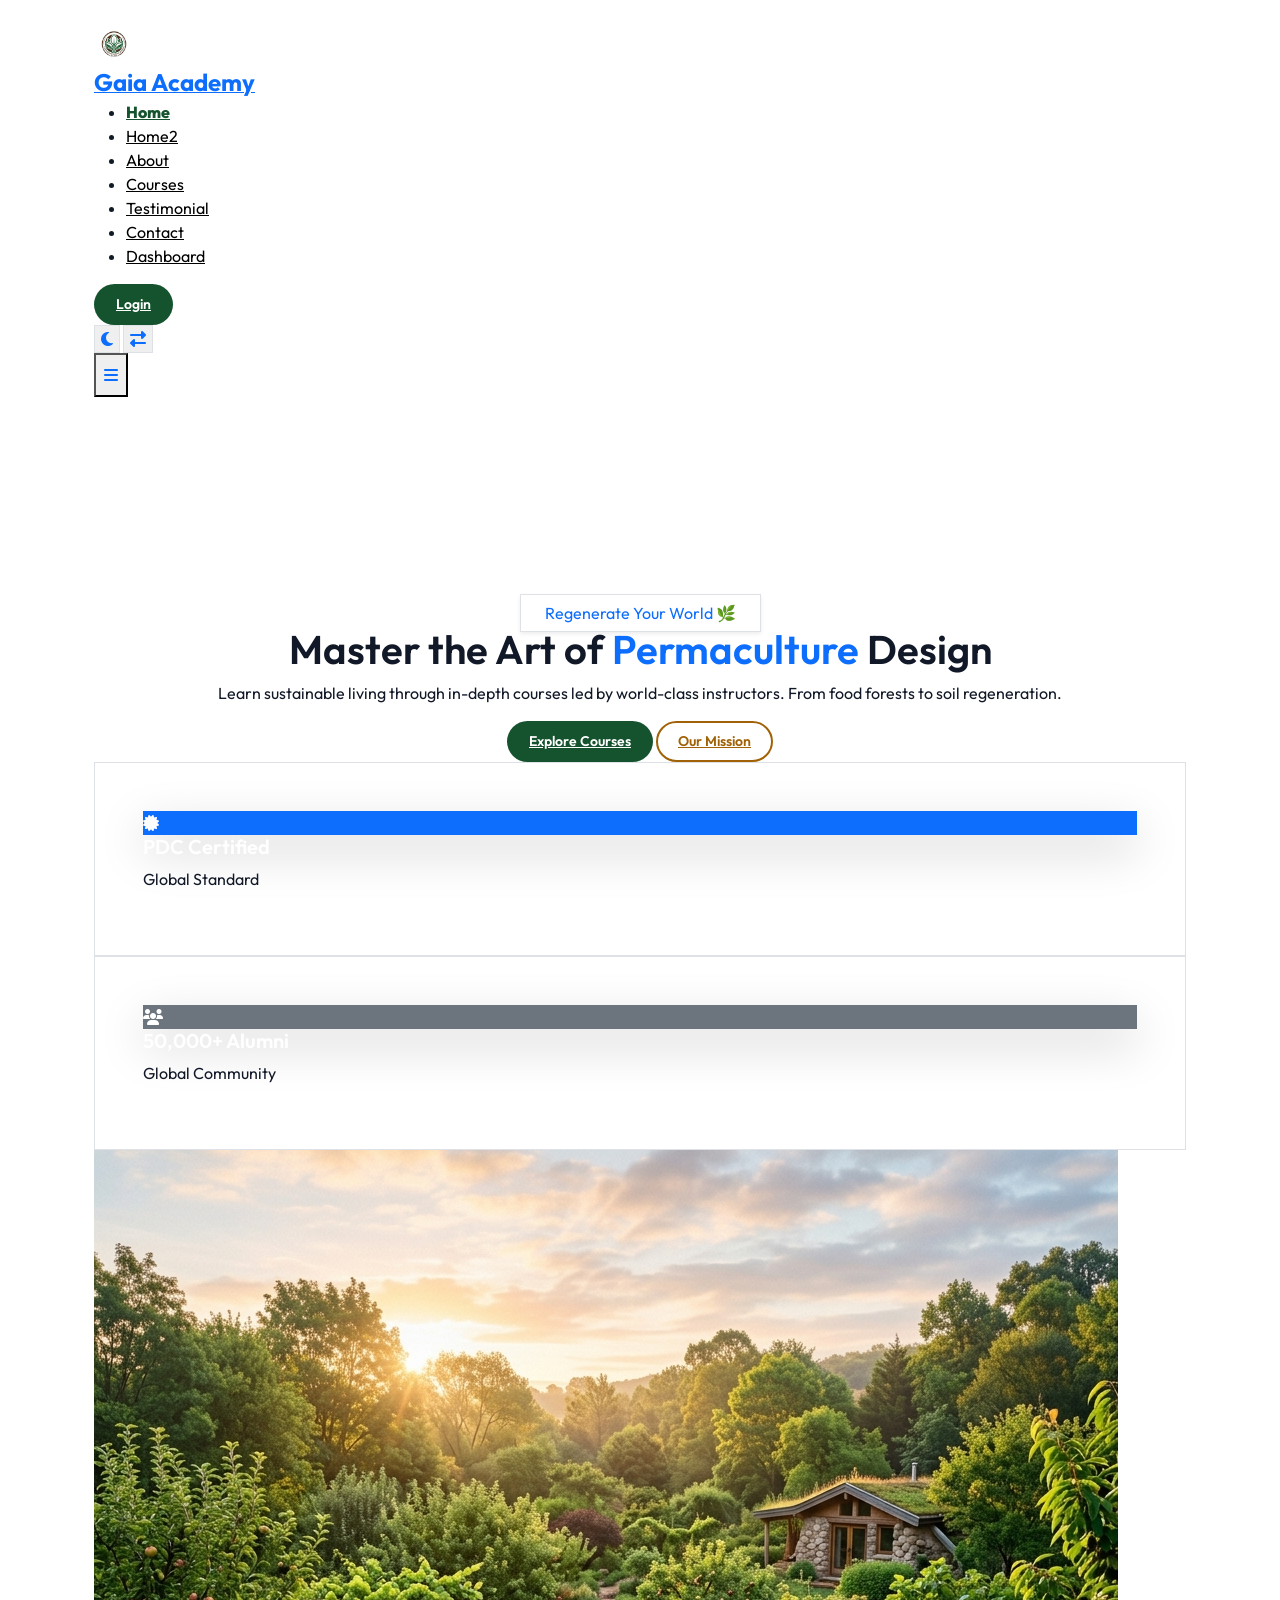
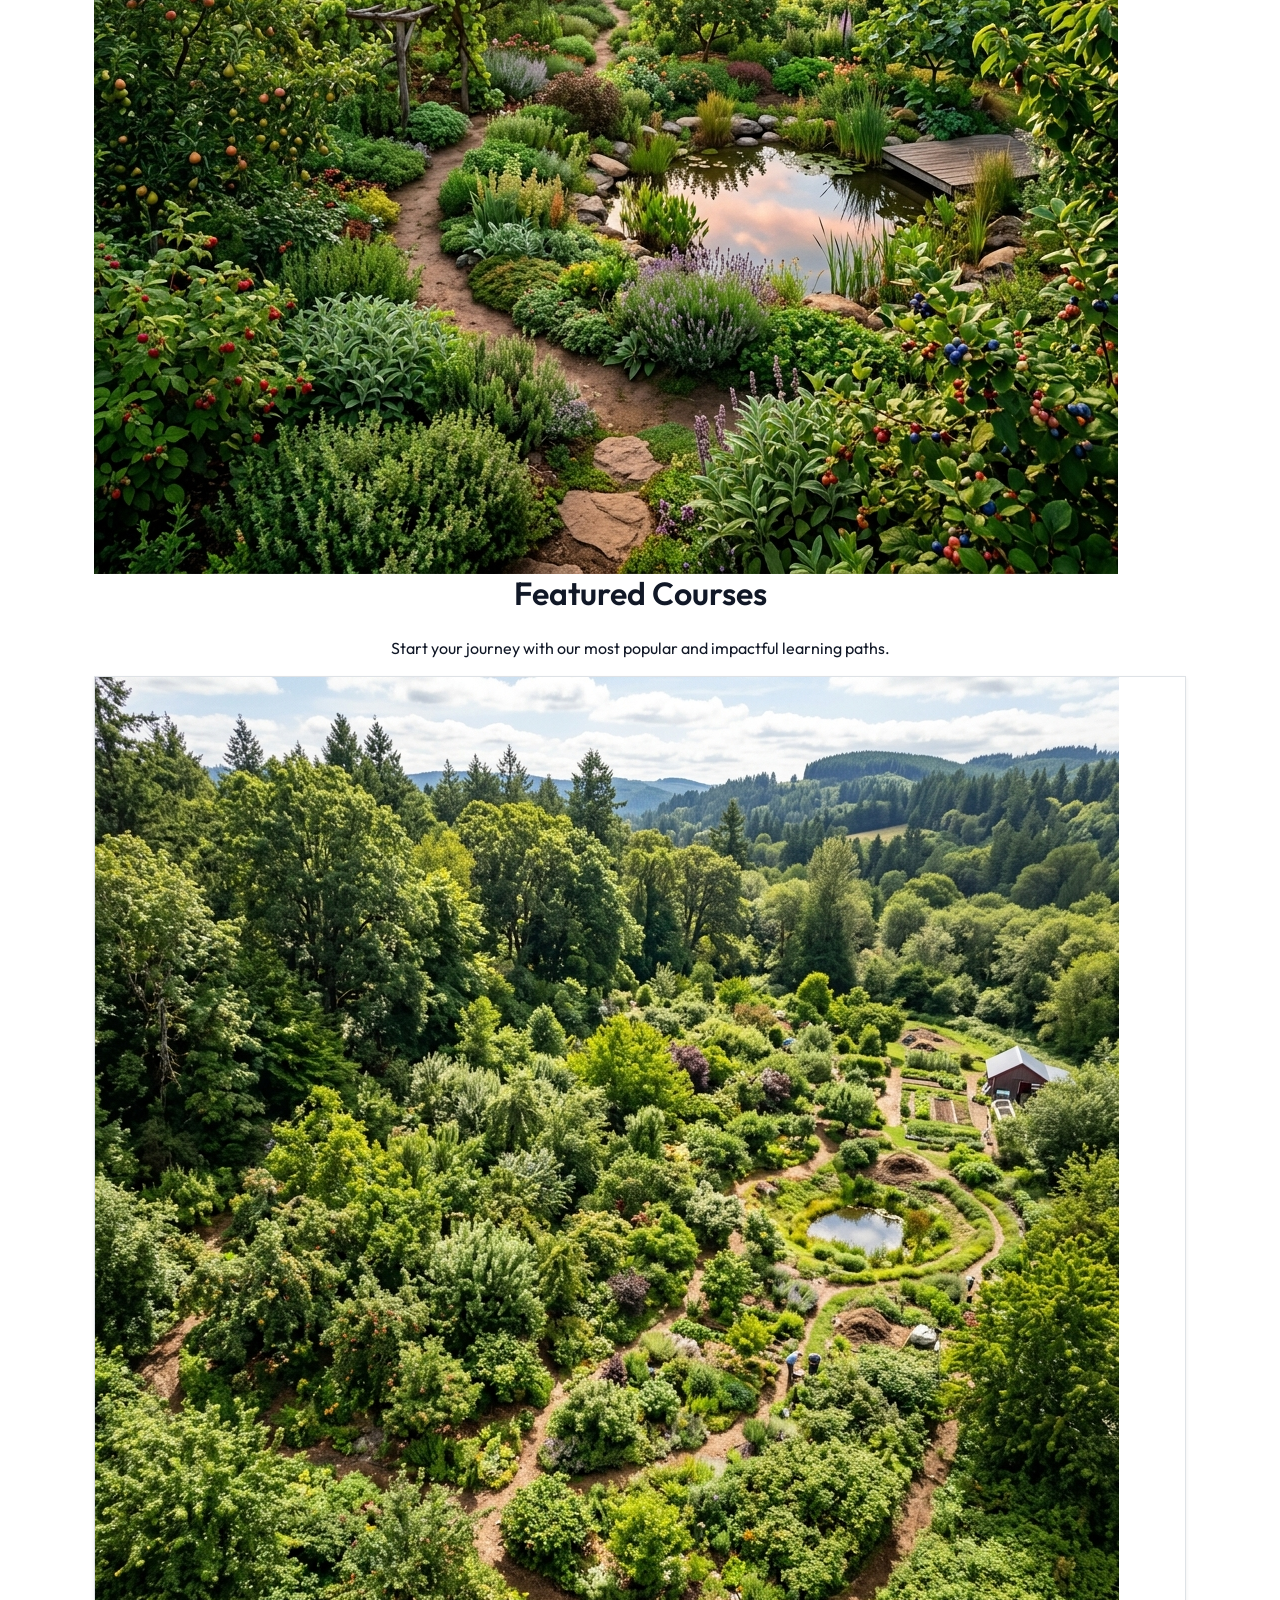
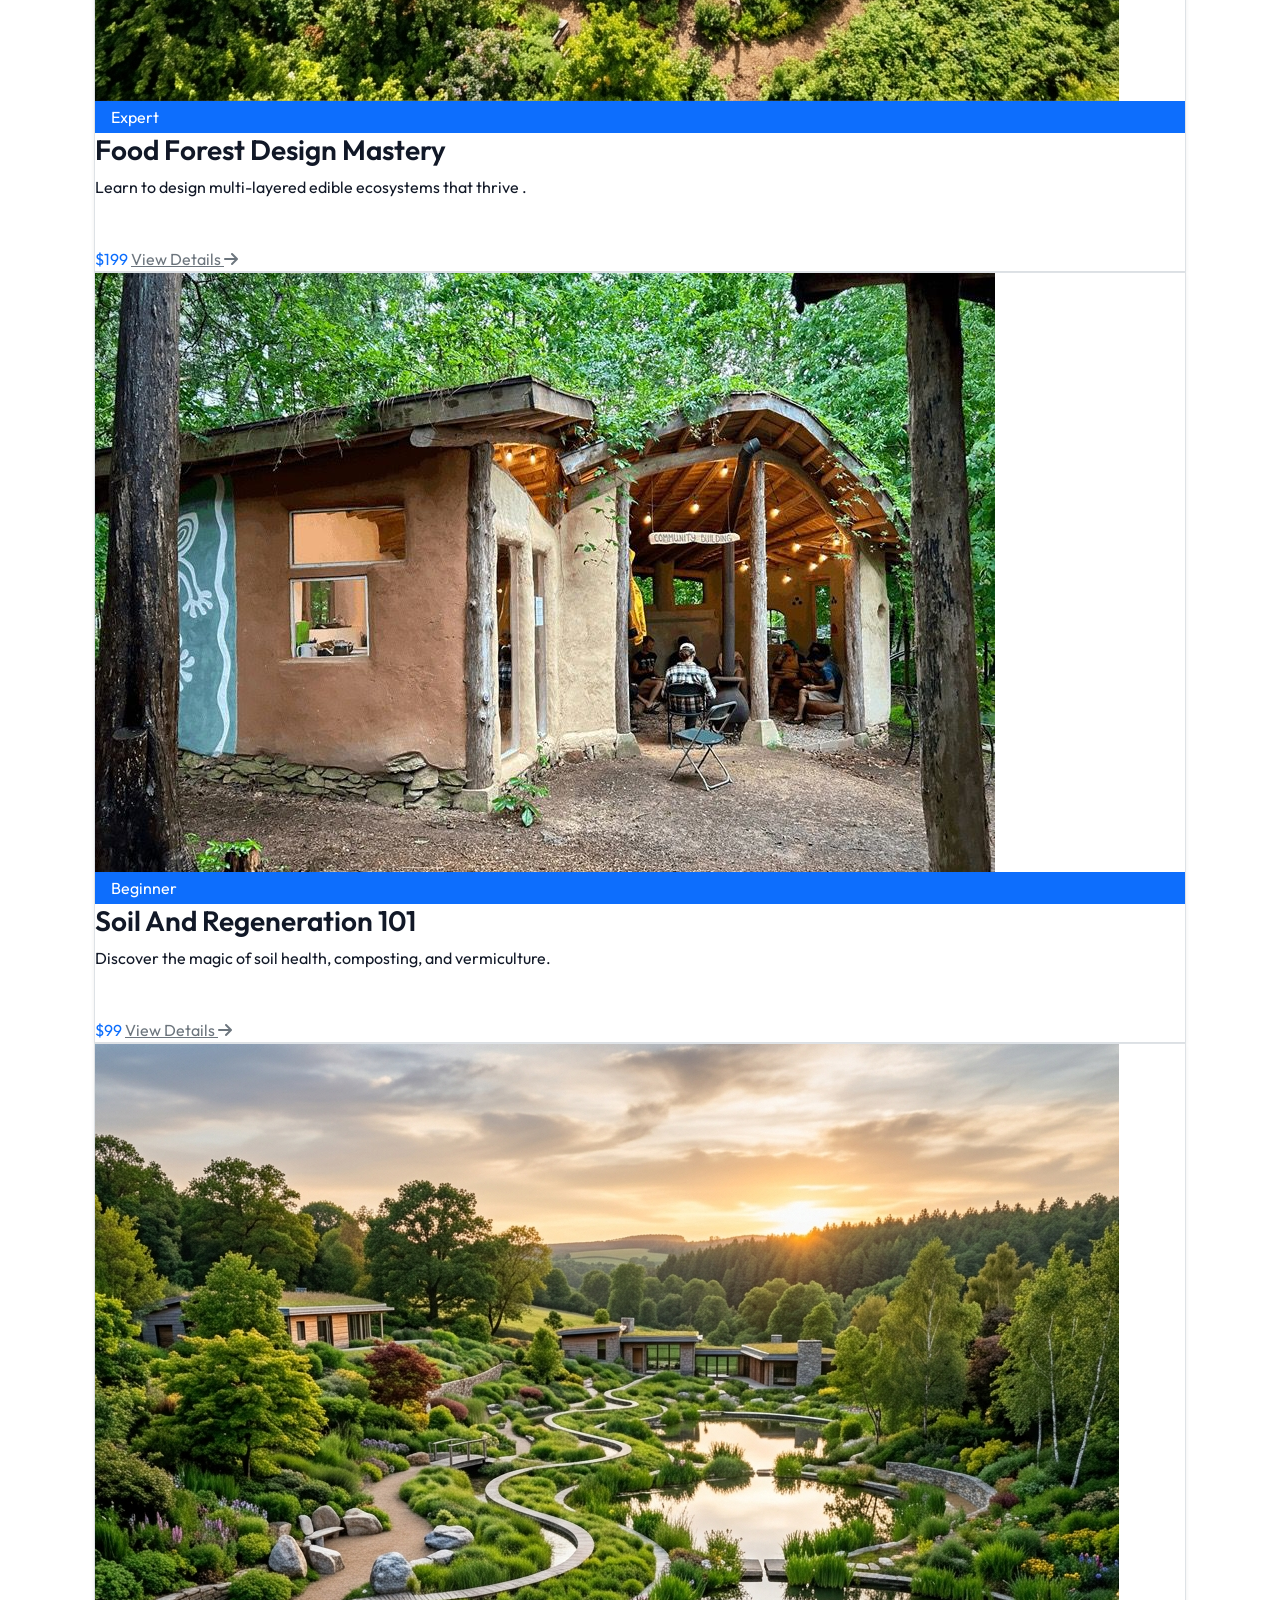
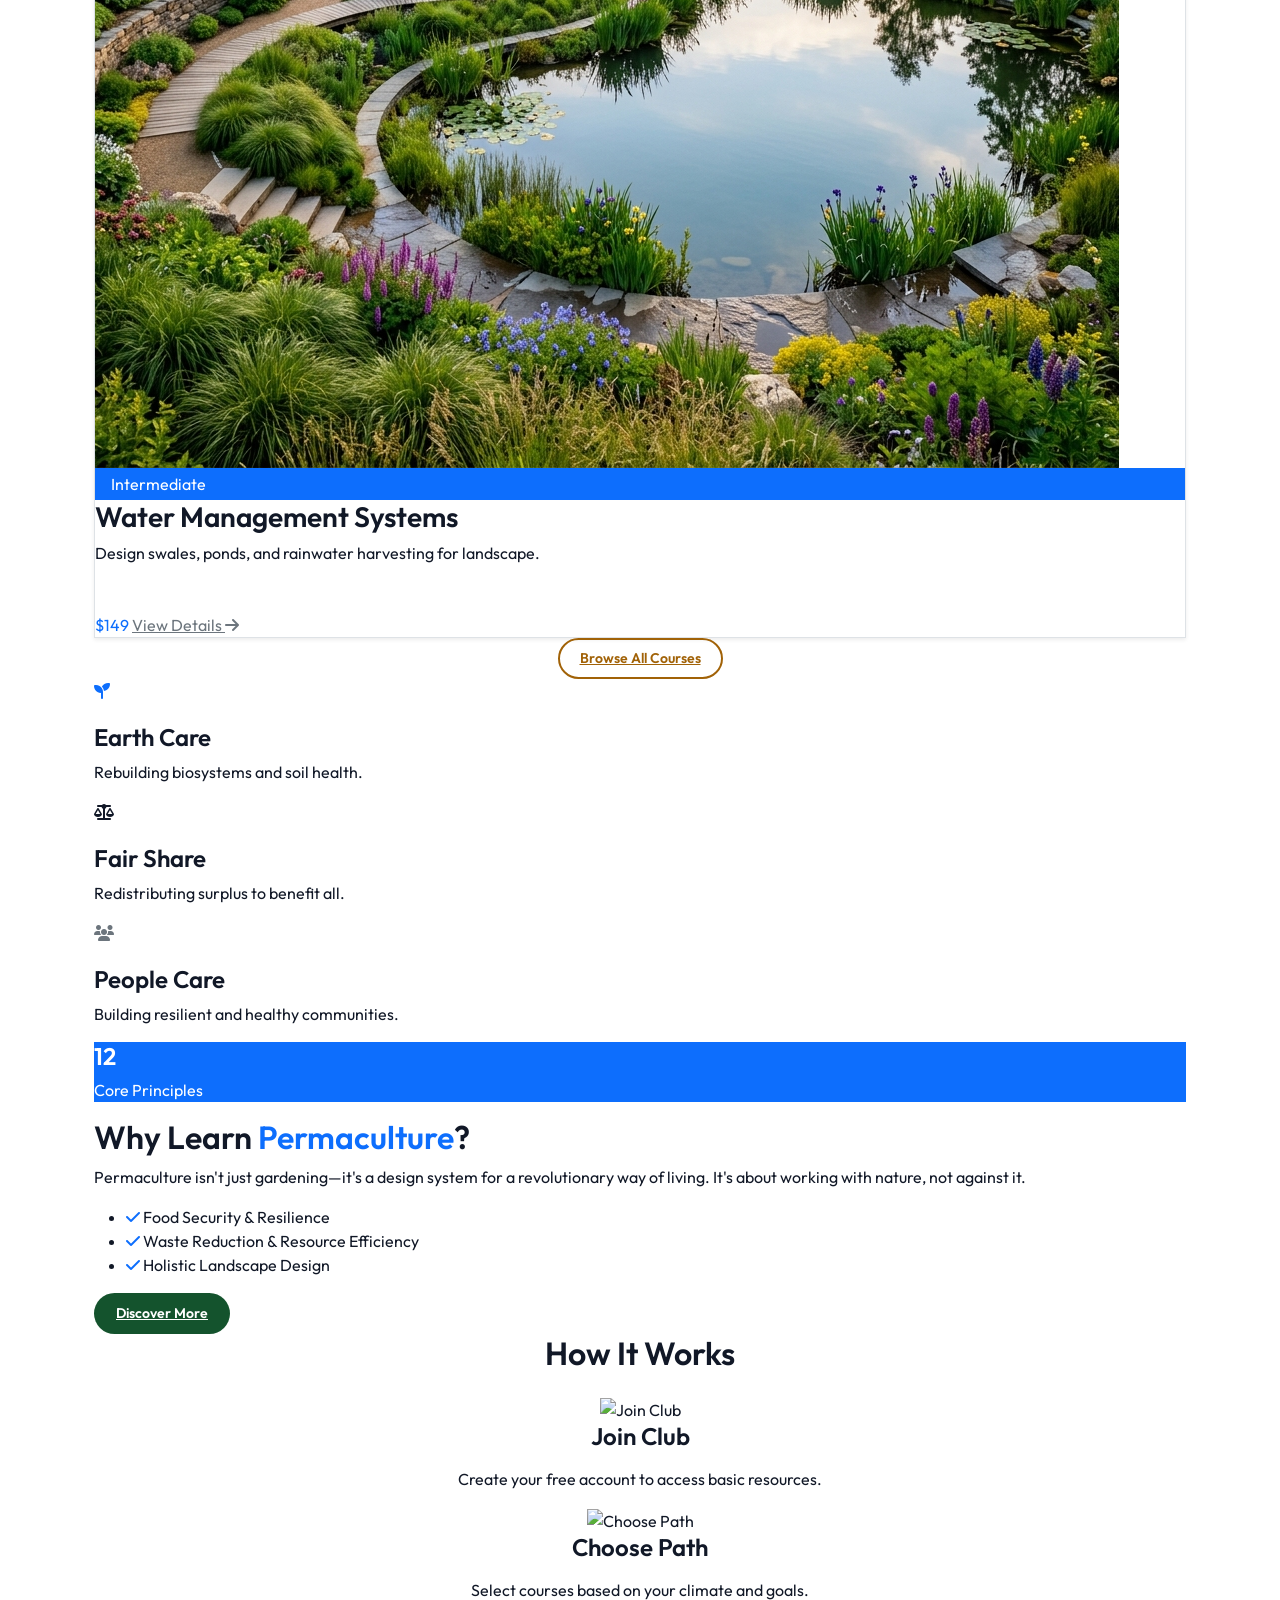
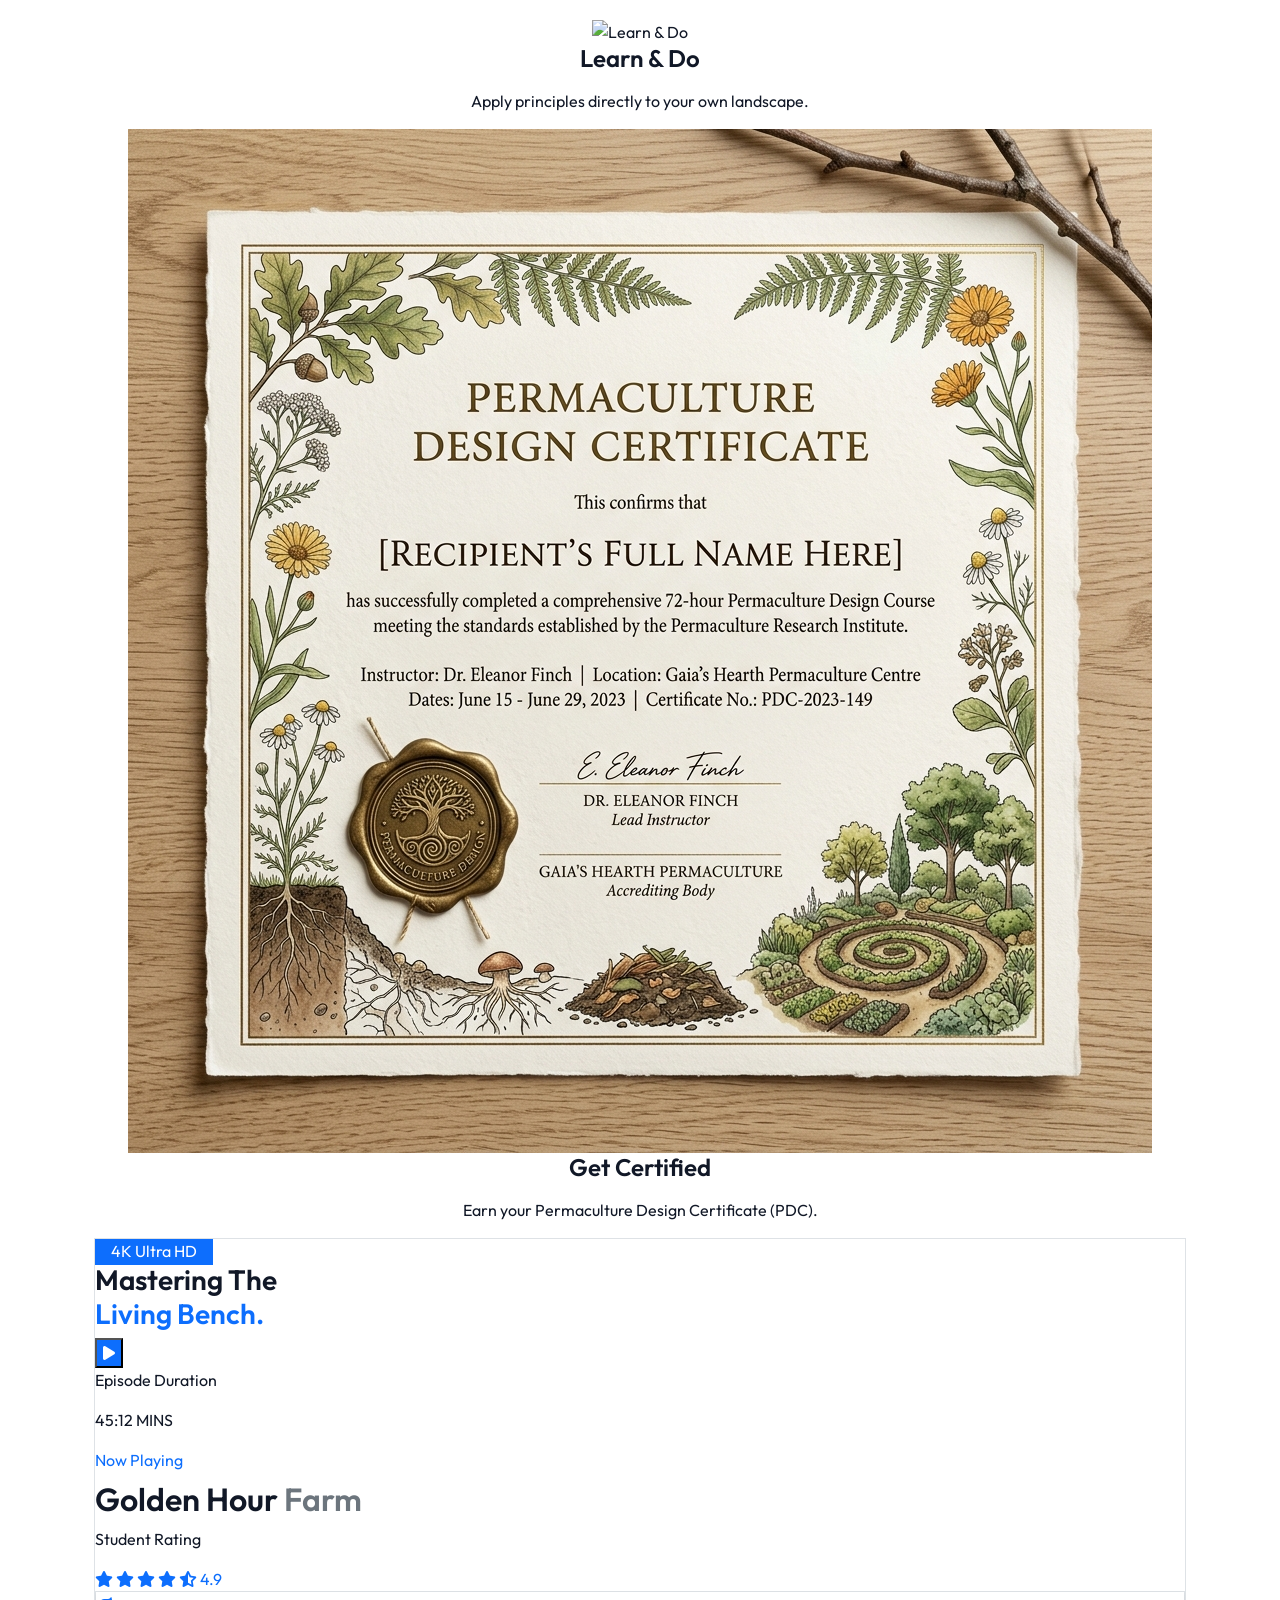
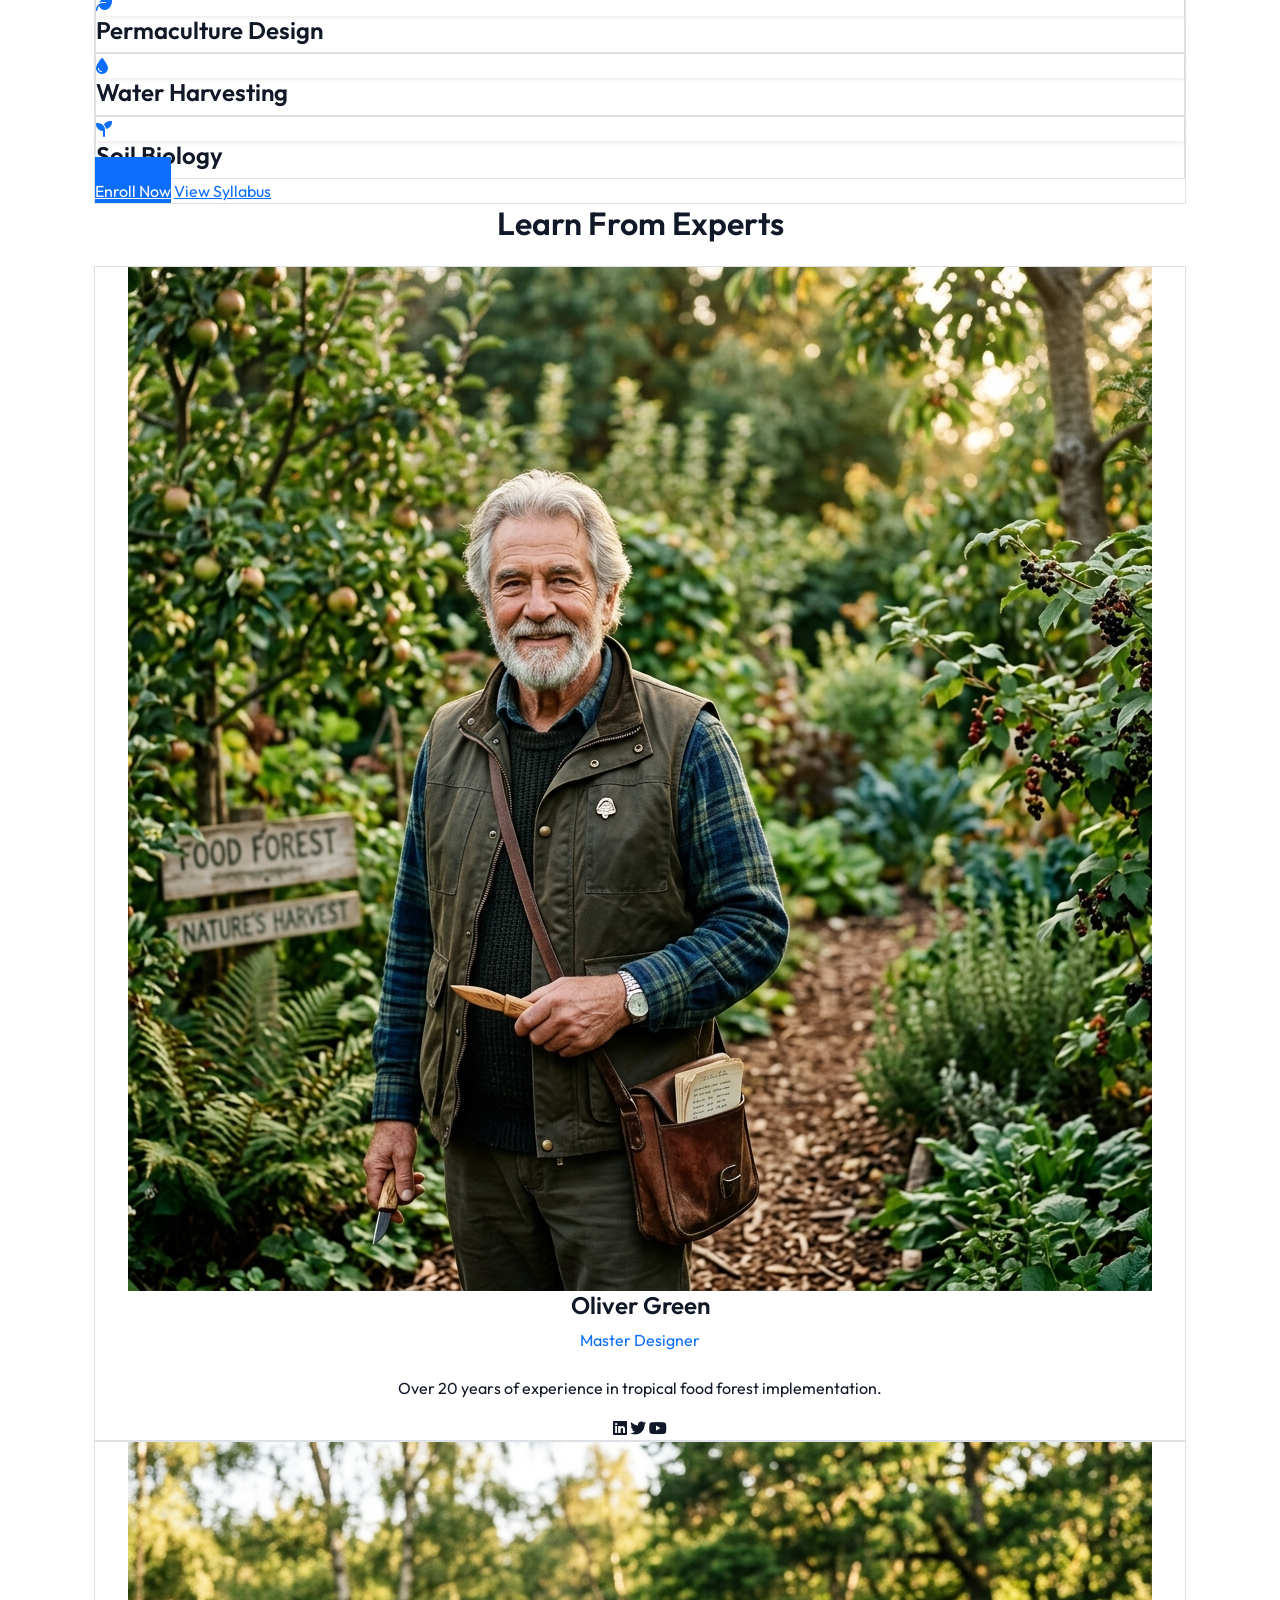
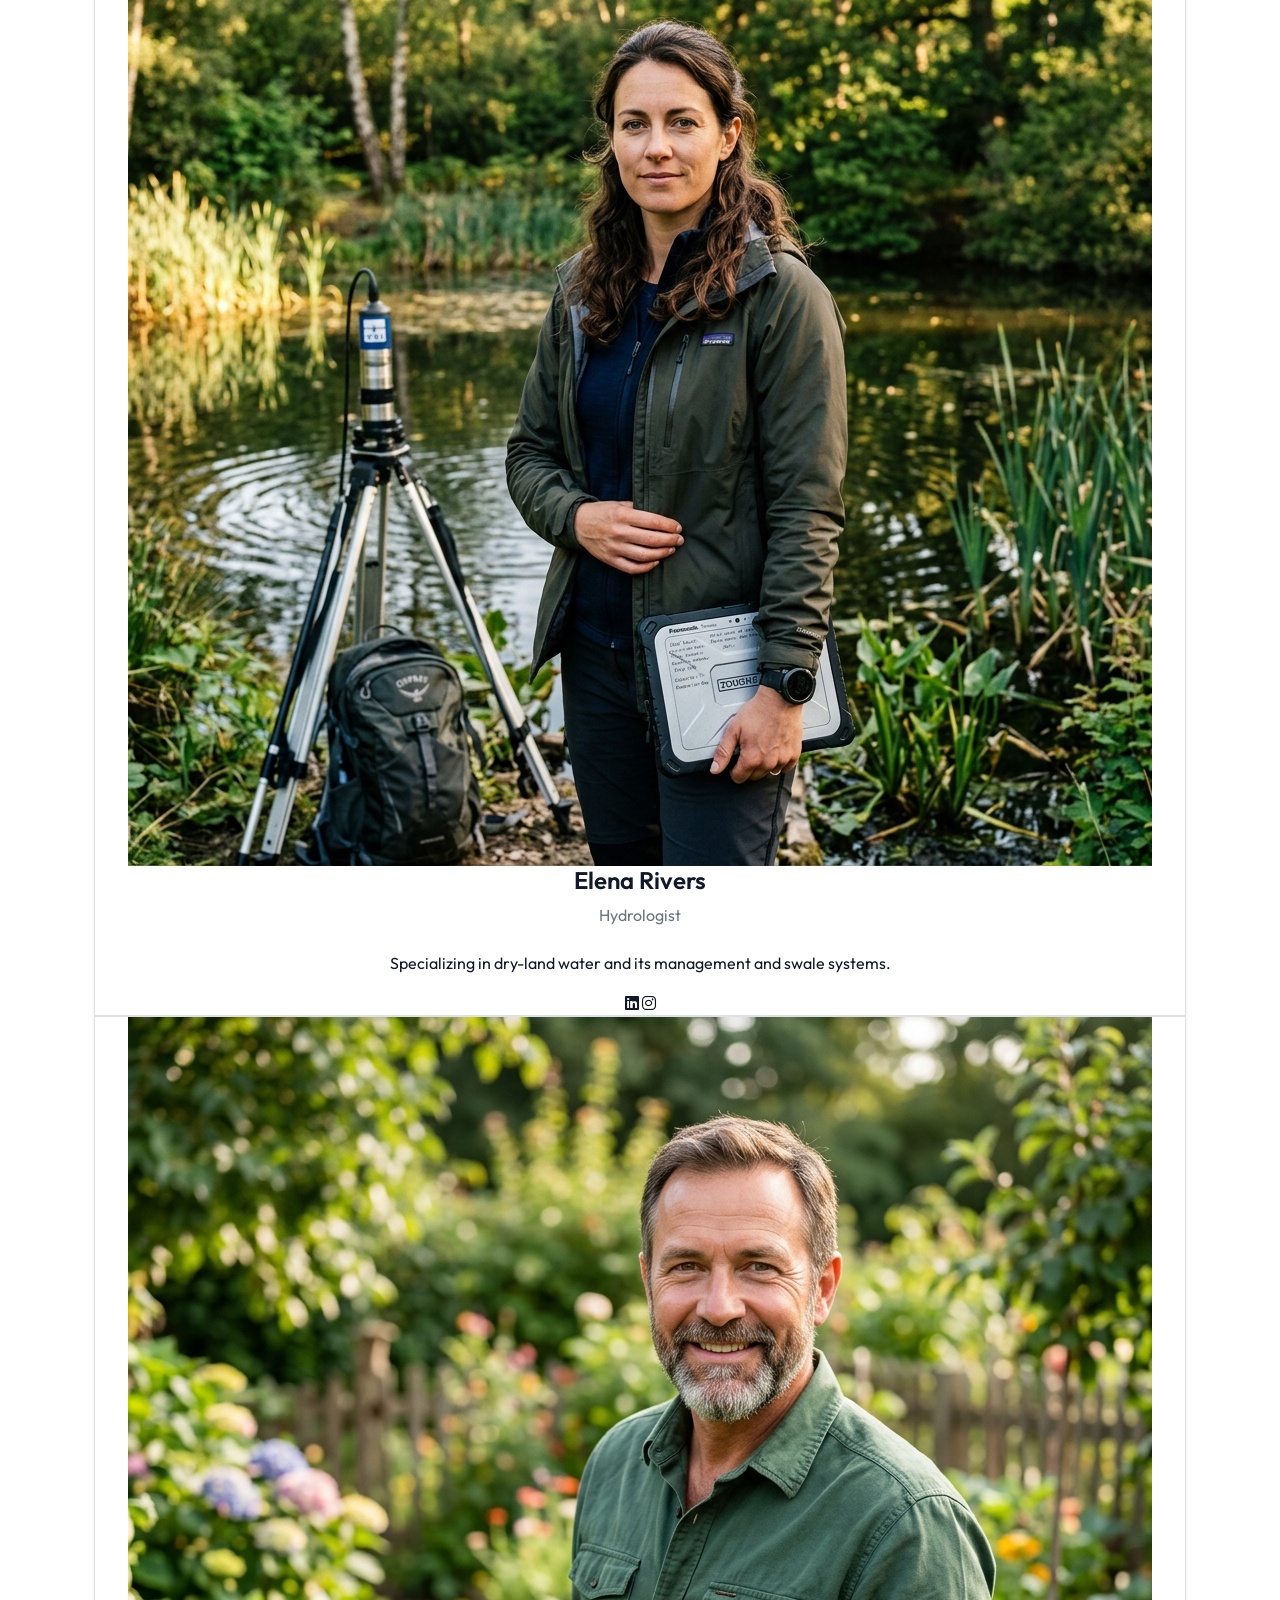
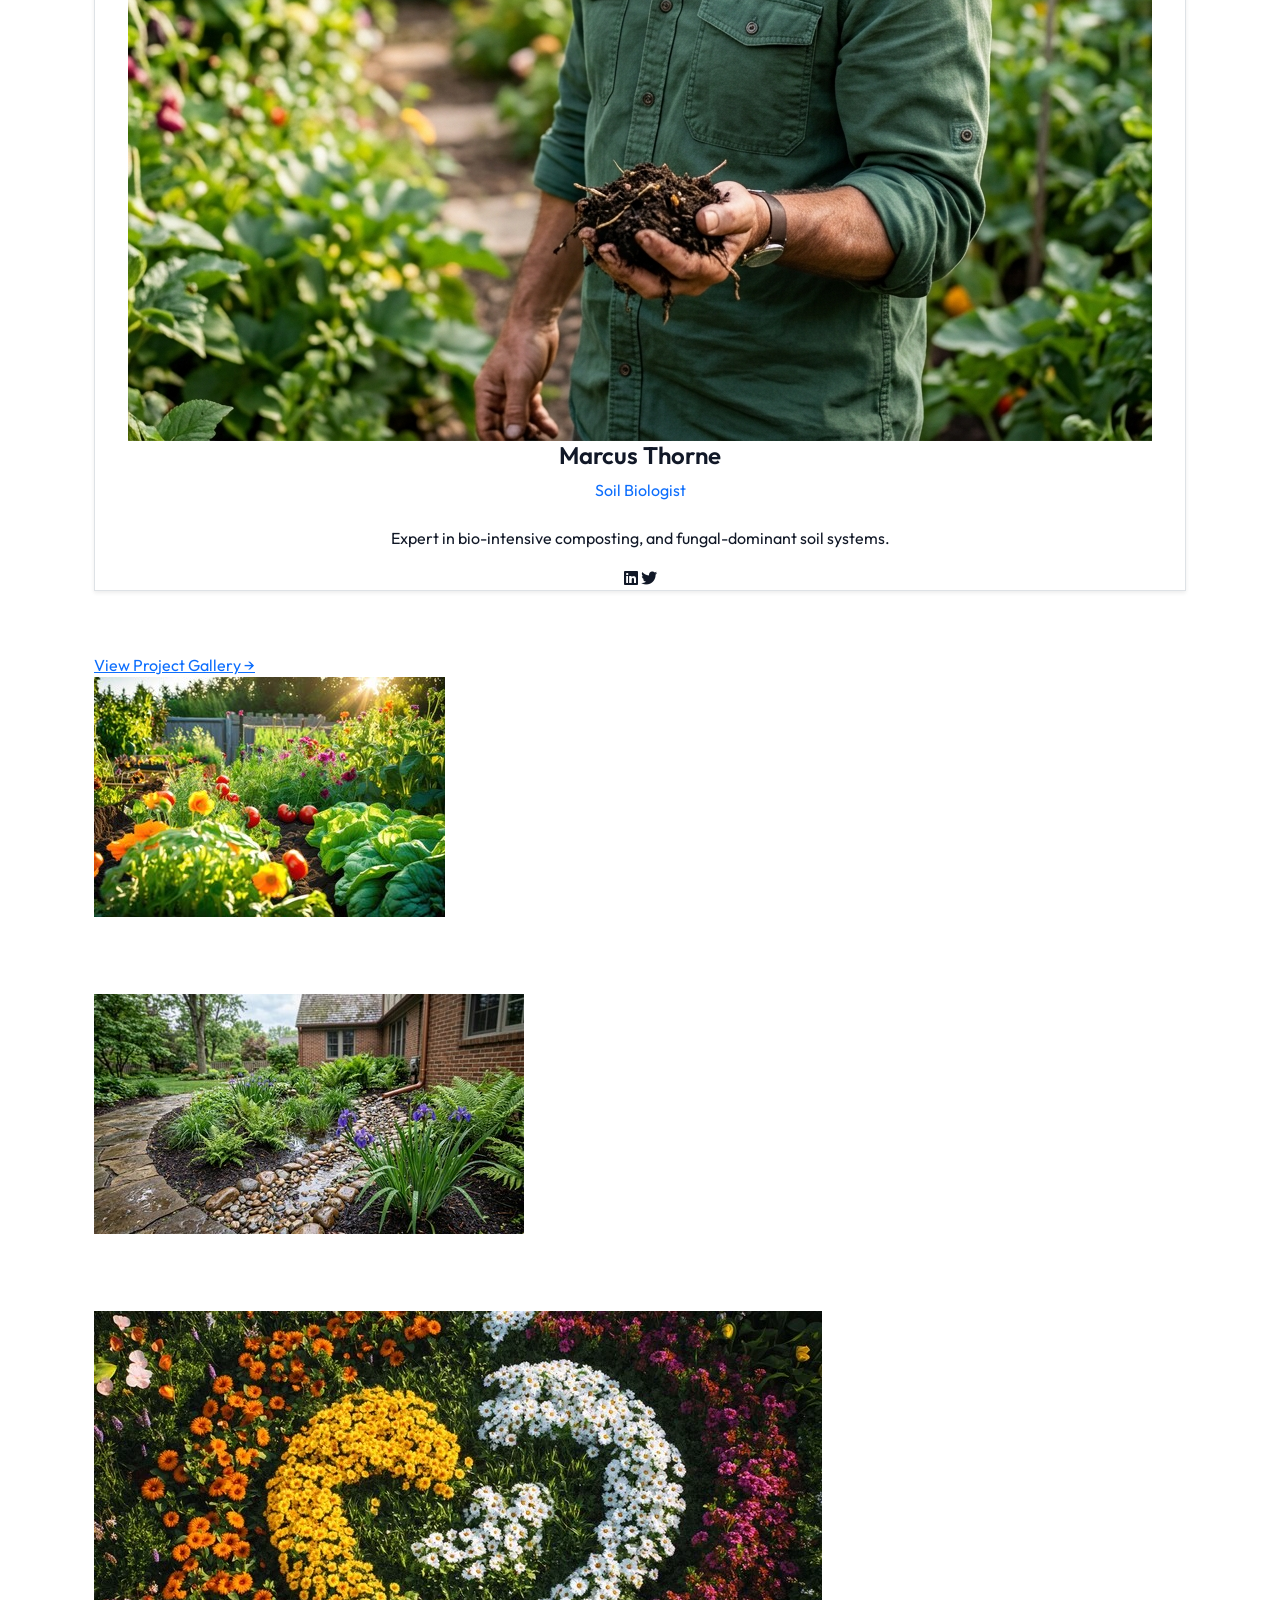
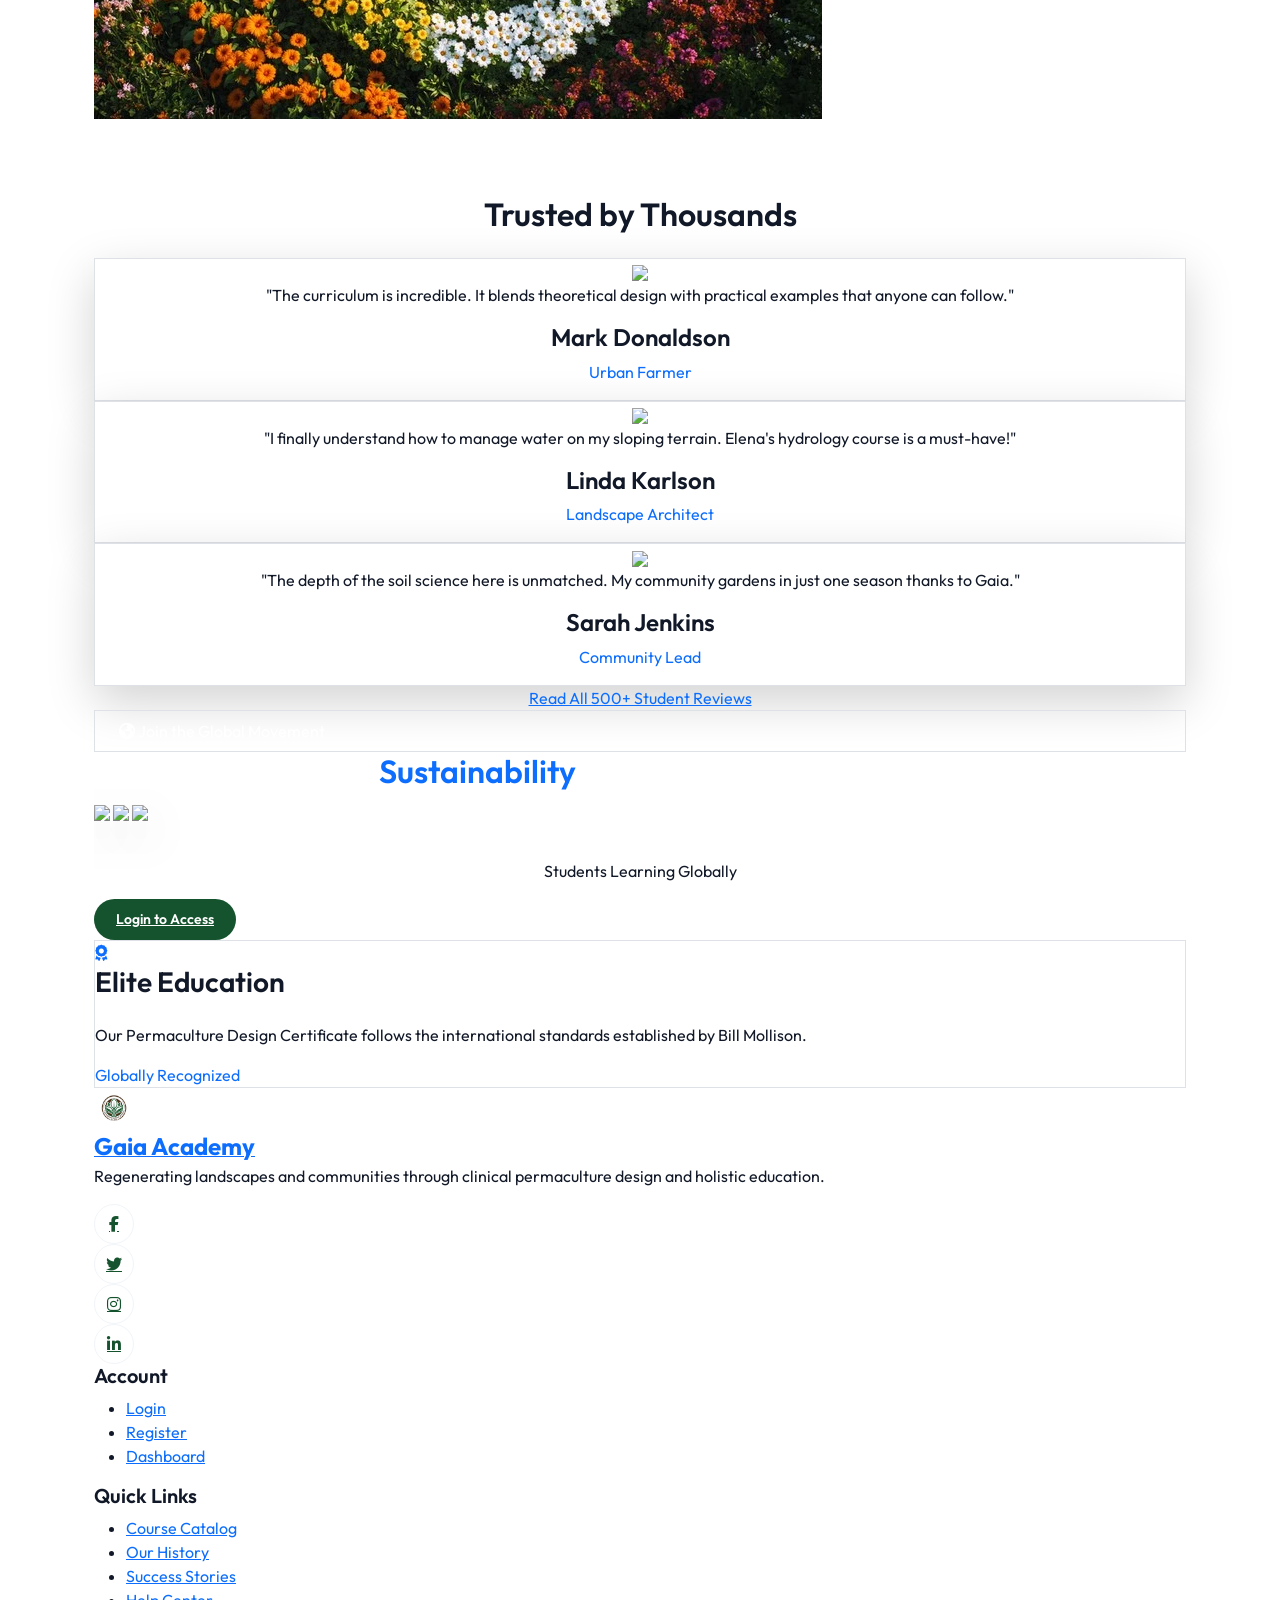
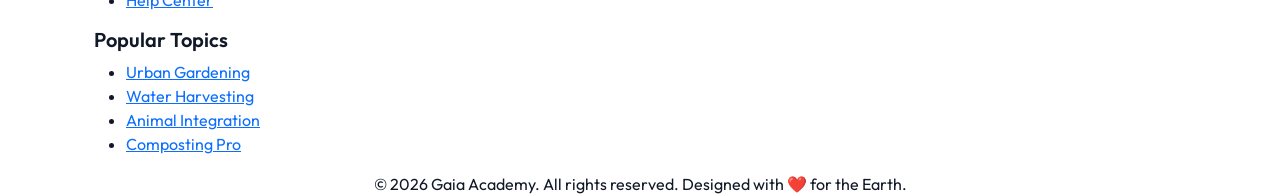
==== commit a20e0a63: "ss" ====
--- a/index.html
+++ b/index.html
@@ -13,6 +13,7 @@
     <script src="https://cdn.tailwindcss.com"></script>
     <script>
         tailwind.config = {
+            darkMode: 'class',
 
             theme: {
                 extend: {
@@ -94,6 +95,7 @@
                 <li><a href="courses.html">Courses</a></li>
                 <li><a href="testimonial.html">Testimonials</a></li>
                 <li><a href="contact.html">Contact</a></li>
+                <li><a href="instructor.html">Dashboard</a></li>
 
                 <li class="pt-8 border-t border-gray-100 w-full flex flex-col gap-3">
                     <button
@@ -632,18 +634,18 @@
                 <div class="absolute inset-0 bg-gradient-to-r from-black/80 via-black/40 to-transparent"></div>
 
                 <div class="relative z-10 p-12 lg:p-24 grid lg:grid-cols-2 gap-16 items-center">
-                    <div class="reveal-on-scroll">
+                    <div class="reveal-on-scroll mobile-center">
                         <div
                             class="inline-flex items-center gap-3 px-4 py-2 bg-white/10 backdrop-blur-md rounded-full border border-white/20 text-white text-[10px] font-black uppercase tracking-[0.3em] mb-8">
                             <i class="fas fa-globe-americas"></i> Join the Global Movement
                         </div>
-                        <h2 class="text-5xl lg:text-7xl font-black text-white mb-8 tracking-tighter leading-none">
+                        <h2 class="text-4xl sm:text-5xl lg:text-7xl font-black text-white mb-8 tracking-tighter leading-tight lg:leading-none">
                             Ready to Start Your <span
                                 class="italic font-light font-serif text-primary">Sustainability</span> Journey?
                         </h2>
 
                         <!-- Social Proof -->
-                        <div class="flex items-center gap-6 mb-10">
+                        <div class="flex flex-col sm:flex-row items-center sm:items-start gap-4 sm:gap-6 mb-10">
                             <div class="flex -space-x-4">
                                 <img src="https://ui-avatars.com/api/?name=A&background=random"
                                     class="w-12 h-12 rounded-full border-4 border-white shadow-lg">
@@ -652,7 +654,7 @@
                                 <img src="https://ui-avatars.com/api/?name=C&background=random"
                                     class="w-12 h-12 rounded-full border-4 border-white shadow-lg">
                             </div>
-                            <div>
+                            <div class="text-center sm:text-left">
                                 <h4 class="text-white font-black text-xl leading-none">50,000+</h4>
                                 <p class="text-white/60 text-[10px] font-bold uppercase tracking-widest mt-1">Students
                                     Learning Globally</p>
@@ -749,4 +751,4 @@
     <script src="js/main.js"></script>
 </body>
 
-</html>+</html>
--- a/css/index.css
+++ b/css/index.css
@@ -177,6 +177,14 @@
     letter-spacing: 0.1em !important;
 }
 
+#mobile-menu a.btn-primary-gaia,
+#mobile-menu a.btn-secondary-gaia {
+    color: white !important;
+    font-size: 0.875rem !important;
+    text-transform: none !important;
+    letter-spacing: normal !important;
+}
+
 #mobile-menu a:hover {
     color: var(--primary-green) !important;
 }
@@ -260,6 +268,11 @@
     color: var(--primary-green) !important;
 }
 
+.dark #mobile-menu a.btn-primary-gaia,
+.dark #mobile-menu a.btn-secondary-gaia {
+    color: white !important;
+}
+
 header nav ul a:hover, 
 .dark header nav ul a:hover {
     color: var(--primary-green) !important;
